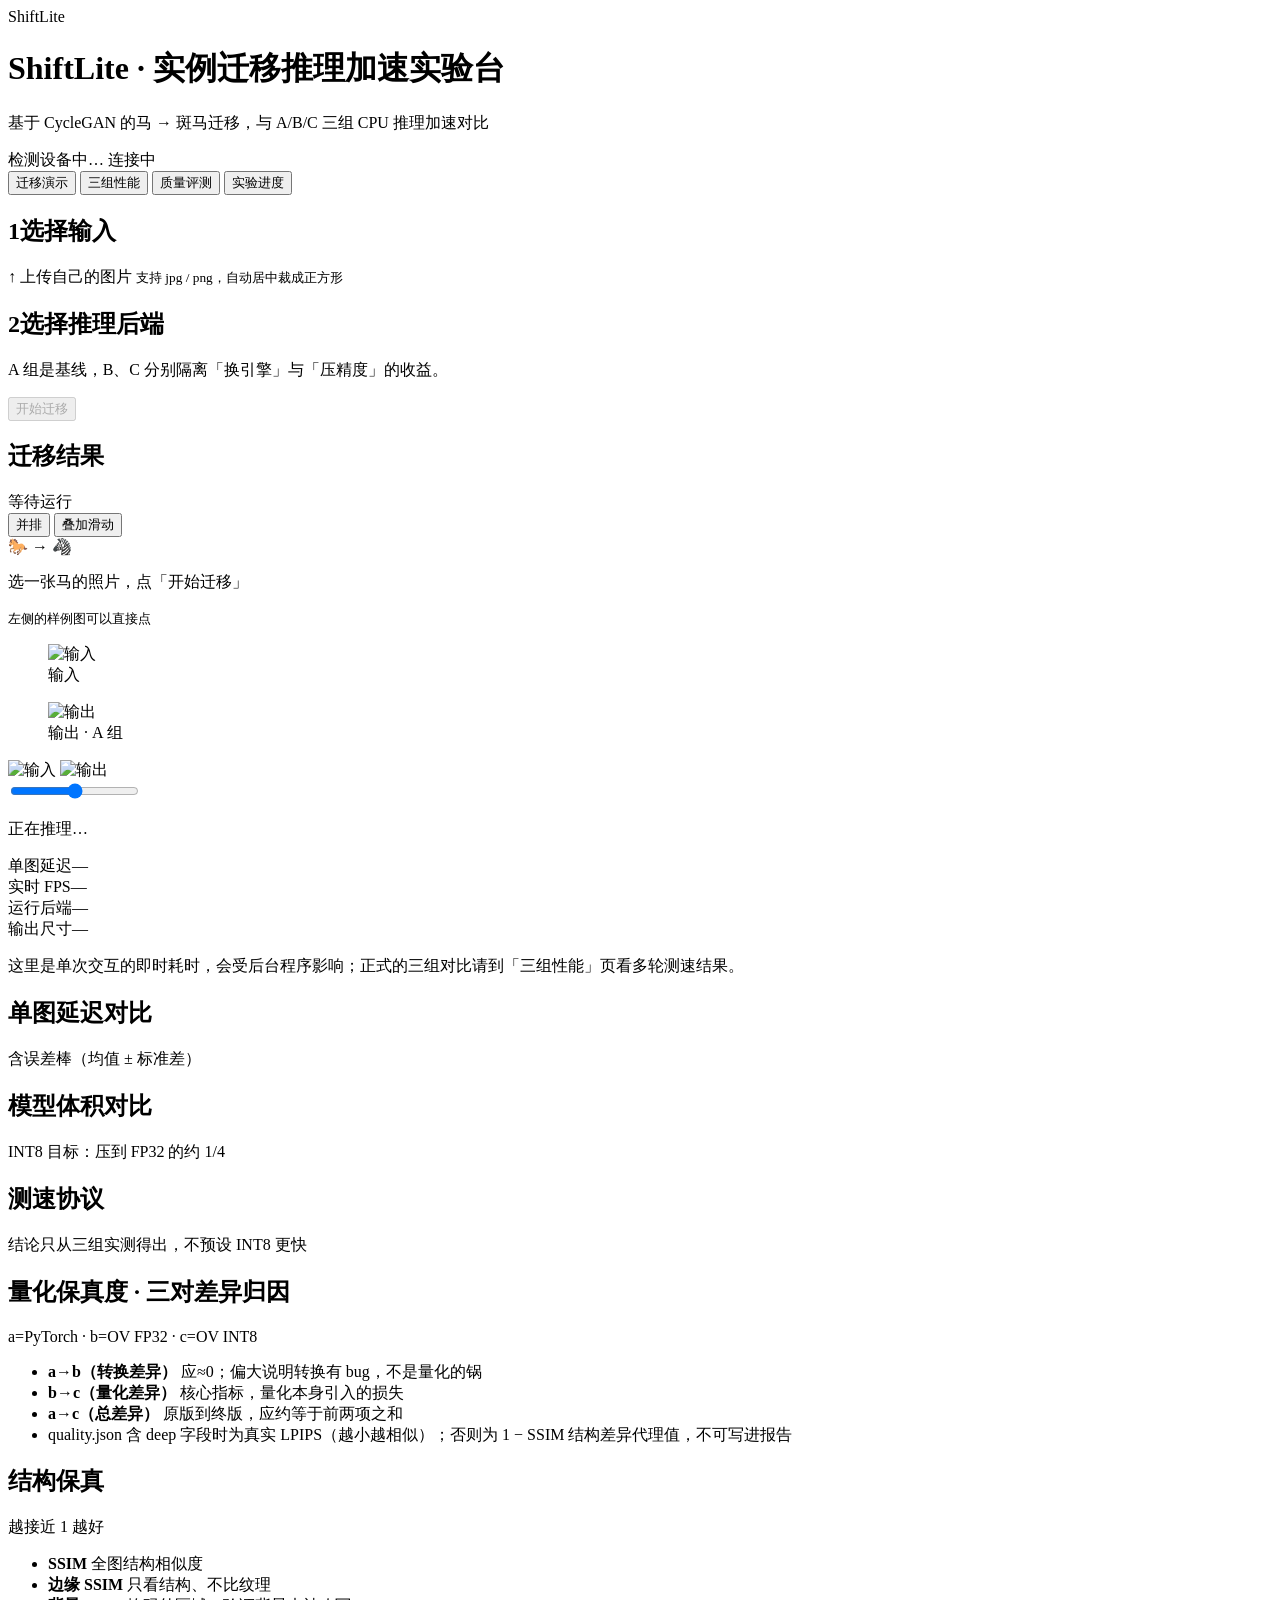
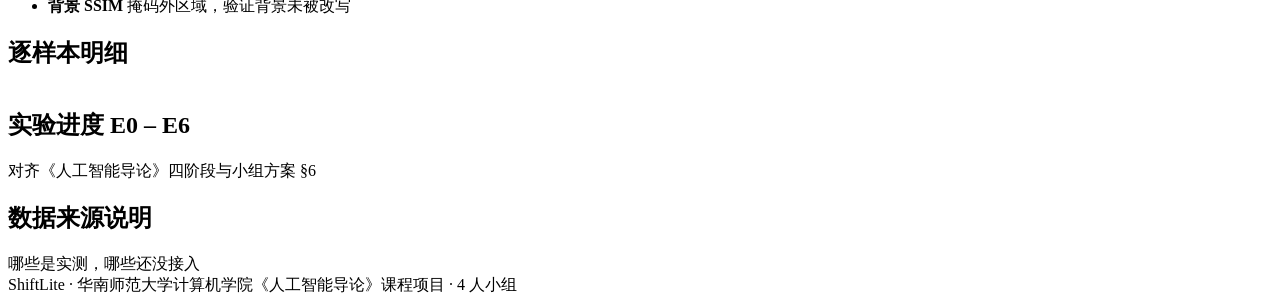
==== impl/web/index.html @ e6580334 "fix: 口径一致性收尾——前端诚实性面板与指标注释跟上 --deep 现状 - web/app.js：质量页按 metrics_source 分流——有 deep 时画真实 LPIPS 三对，   " ====
<!DOCTYPE html>
<html lang="zh-CN">
<head>
<meta charset="utf-8">
<meta name="viewport" content="width=device-width, initial-scale=1">
<title>ShiftLite · 实例迁移推理加速实验台</title>
<link rel="stylesheet" href="/web/style.css">
<link rel="icon" href="data:image/svg+xml,<svg xmlns='http://www.w3.org/2000/svg' viewBox='0 0 100 100'><text y='.9em' font-size='90'>🦓</text></svg>">
</head>
<body>

<header class="topbar">
  <div class="brand">
    <div class="logo">ShiftLite</div>
    <div class="brand-text">
      <h1>ShiftLite · 实例迁移推理加速实验台</h1>
      <p>基于 CycleGAN 的马 → 斑马迁移，与 A/B/C 三组 CPU 推理加速对比</p>
    </div>
  </div>
  <div class="env">
    <span class="chip" id="deviceChip">检测设备中…</span>
    <span class="chip status" id="statusChip"><i></i>连接中</span>
  </div>
</header>

<nav class="tabs" id="tabs">
  <button class="tab active" data-panel="demo">迁移演示</button>
  <button class="tab" data-panel="perf">三组性能</button>
  <button class="tab" data-panel="quality">质量评测</button>
  <button class="tab" data-panel="plan">实验进度</button>
</nav>

<main>

  <!-- ══════════ 迁移演示 ══════════ -->
  <section class="panel-page active" id="page-demo">
    <div class="demo-grid">

      <aside class="card controls">
        <div class="step">
          <h2><span class="num">1</span>选择输入</h2>
          <div class="samples" id="samples"></div>
          <label class="upload" id="uploadLabel">
            <input type="file" id="fileInput" accept="image/*" hidden>
            <span class="up-icon">↑</span>
            <span>上传自己的图片</span>
            <small>支持 jpg / png，自动居中裁成正方形</small>
          </label>
        </div>

        <div class="step">
          <h2><span class="num">2</span>选择推理后端</h2>
          <div class="segments" id="groupSegments"></div>
          <p class="hint" id="groupHint">A 组是基线，B、C 分别隔离「换引擎」与「压精度」的收益。</p>
        </div>

        <button class="primary" id="runBtn" disabled>开始迁移</button>
        <p class="foot-note" id="runNote"></p>
      </aside>

      <section class="card viewer">
        <div class="viewer-head">
          <div class="viewer-title">
            <h2>迁移结果</h2>
            <span class="badge" id="viewerBadge">等待运行</span>
          </div>
          <div class="viewer-tools">
            <button class="ghost active" data-mode="side">并排</button>
            <button class="ghost" data-mode="slide">叠加滑动</button>
          </div>
        </div>

        <div class="stage" id="stage">
          <div class="stage-empty" id="stageEmpty">
            <div class="empty-art">🐎 → 🦓</div>
            <p>选一张马的照片，点「开始迁移」</p>
            <small>左侧的样例图可以直接点</small>
          </div>

          <div class="compare side" id="compare">
            <figure class="pane">
              <img id="imgIn" alt="输入">
              <figcaption>输入</figcaption>
            </figure>
            <figure class="pane">
              <img id="imgOut" alt="输出">
              <figcaption id="capOut">输出 · A 组</figcaption>
            </figure>
          </div>

          <div class="slider-wrap" id="sliderWrap">
            <img id="slideIn" alt="输入">
            <img id="slideOut" alt="输出">
            <div class="slide-handle" id="slideHandle"></div>
            <input type="range" min="0" max="100" value="50" id="slideRange">
          </div>

          <div class="stage-loading" id="stageLoading">
            <div class="spinner"></div>
            <p>正在推理…</p>
          </div>
        </div>

        <div class="live-metrics" id="liveMetrics">
          <div class="lm"><span class="lm-k">单图延迟</span><span class="lm-v" id="lmLatency">—</span></div>
          <div class="lm"><span class="lm-k">实时 FPS</span><span class="lm-v" id="lmFps">—</span></div>
          <div class="lm"><span class="lm-k">运行后端</span><span class="lm-v" id="lmGroup">—</span></div>
          <div class="lm"><span class="lm-k">输出尺寸</span><span class="lm-v" id="lmSize">—</span></div>
        </div>
        <p class="live-note">这里是单次交互的即时耗时，会受后台程序影响；正式的三组对比请到「三组性能」页看多轮测速结果。</p>
      </section>
    </div>
  </section>

  <!-- ══════════ 三组性能 ══════════ -->
  <section class="panel-page" id="page-perf">
    <div class="kpi-row" id="kpiRow"></div>

    <div class="two-col">
      <section class="card chart-card">
        <div class="card-head">
          <h2>单图延迟对比</h2>
          <span class="sub" id="latencySub">含误差棒（均值 ± 标准差）</span>
        </div>
        <div class="chart" id="latencyChart"></div>
      </section>

      <section class="card chart-card">
        <div class="card-head">
          <h2>模型体积对比</h2>
          <span class="sub">INT8 目标：压到 FP32 的约 1/4</span>
        </div>
        <div class="chart" id="sizeChart"></div>
      </section>
    </div>

    <section class="card">
      <div class="card-head">
        <h2>测速协议</h2>
        <span class="sub">结论只从三组实测得出，不预设 INT8 更快</span>
      </div>
      <div class="protocol" id="protocolBox"></div>
    </section>
  </section>

  <!-- ══════════ 质量评测 ══════════ -->
  <section class="panel-page" id="page-quality">
    <div class="notice" id="qualityNotice"></div>

    <div class="two-col">
      <section class="card chart-card">
        <div class="card-head">
          <h2>量化保真度 · 三对差异归因</h2>
          <span class="sub">a=PyTorch · b=OV FP32 · c=OV INT8</span>
        </div>
        <div class="chart" id="lpipsChart"></div>
        <ul class="legend-note">
          <li><b>a→b（转换差异）</b> 应≈0；偏大说明转换有 bug，不是量化的锅</li>
          <li><b>b→c（量化差异）</b> 核心指标，量化本身引入的损失</li>
          <li><b>a→c（总差异）</b> 原版到终版，应约等于前两项之和</li>
          <li class="muted-note">quality.json 含 deep 字段时为真实 LPIPS（越小越相似）；否则为 1 − SSIM 结构差异代理值，不可写进报告</li>
        </ul>
      </section>

      <section class="card chart-card">
        <div class="card-head">
          <h2>结构保真</h2>
          <span class="sub">越接近 1 越好</span>
        </div>
        <div class="chart" id="structChart"></div>
        <ul class="legend-note">
          <li><b>SSIM</b> 全图结构相似度</li>
          <li><b>边缘 SSIM</b> 只看结构、不比纹理</li>
          <li><b>背景 SSIM</b> 掩码外区域，验证背景未被改写</li>
        </ul>
      </section>
    </div>

    <section class="card">
      <div class="card-head">
        <h2>逐样本明细</h2>
        <span class="sub" id="qualitySub"></span>
      </div>
      <div class="table-wrap"><table id="qualityTable"></table></div>
    </section>
  </section>

  <!-- ══════════ 实验进度 ══════════ -->
  <section class="panel-page" id="page-plan">
    <section class="card">
      <div class="card-head">
        <h2>实验进度 E0 – E6</h2>
        <span class="sub">对齐《人工智能导论》四阶段与小组方案 §6</span>
      </div>
      <div class="exp-grid" id="expGrid"></div>
    </section>

    <section class="card">
      <div class="card-head">
        <h2>数据来源说明</h2>
        <span class="sub">哪些是实测，哪些还没接入</span>
      </div>
      <div class="honesty" id="honestyBox"></div>
    </section>
  </section>

</main>

<footer class="foot">
  <span>ShiftLite · 华南师范大学计算机学院《人工智能导论》课程项目 · 4 人小组</span>
  <span id="footTime"></span>
</footer>

<script src="/web/app.js"></script>
</body>
</html>
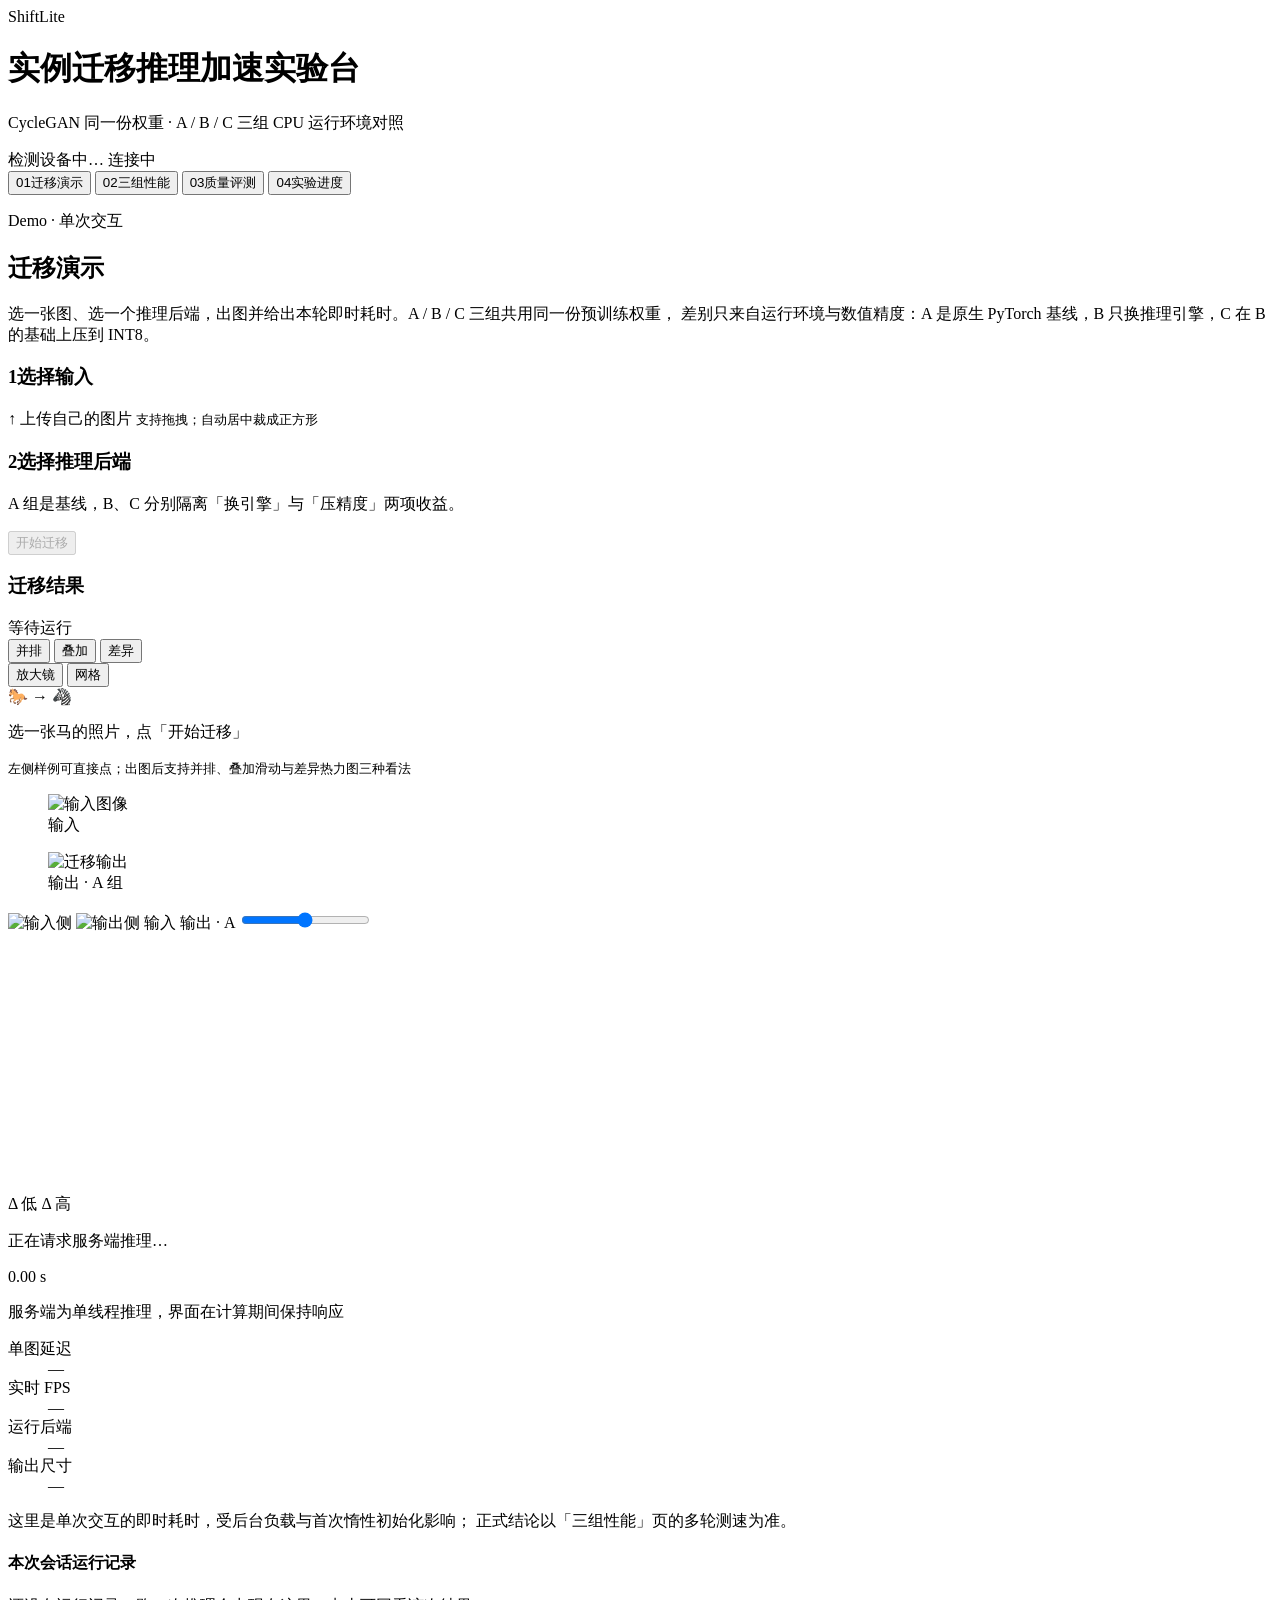
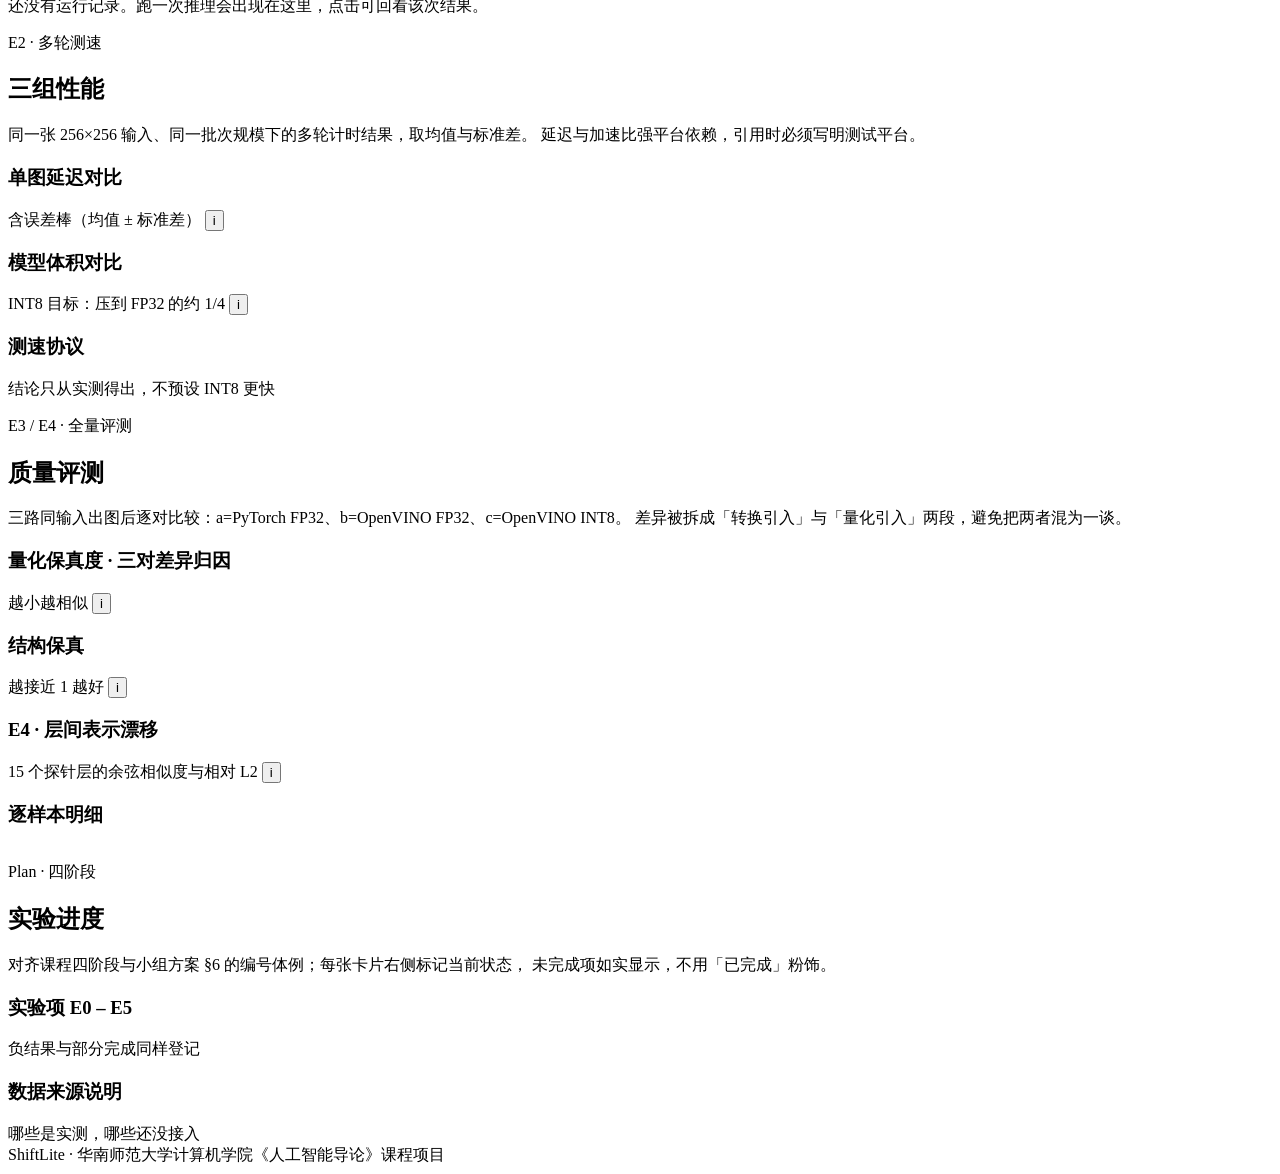
==== commit 37aba22d: "style(web): 前端改版——浅色学术科研设计系统 + 三项交互升级 界面 - 建立设计 token：暖调纸白底 + 发丝边框 + 深靛蓝强调色，衬线字标与等宽数值形成学术排版的层次 - 四页统" ====
--- a/impl/web/index.html
+++ b/impl/web/index.html
@@ -4,200 +4,302 @@
 <meta charset="utf-8">
 <meta name="viewport" content="width=device-width, initial-scale=1">
 <title>ShiftLite · 实例迁移推理加速实验台</title>
+<meta name="description" content="基于 CycleGAN 的实例对象图像迁移：同一份权重在 PyTorch / OpenVINO FP32 / OpenVINO INT8 三组 CPU 环境下的推理对照实验台。">
 <link rel="stylesheet" href="/web/style.css">
-<link rel="icon" href="data:image/svg+xml,<svg xmlns='http://www.w3.org/2000/svg' viewBox='0 0 100 100'><text y='.9em' font-size='90'>🦓</text></svg>">
+<link rel="icon" href="data:image/svg+xml,<svg xmlns='http://www.w3.org/2000/svg' viewBox='0 0 100 100'><text y='.9em' font-size='86'>🦓</text></svg>">
 </head>
 <body>
 
-<header class="topbar">
-  <div class="brand">
-    <div class="logo">ShiftLite</div>
-    <div class="brand-text">
-      <h1>ShiftLite · 实例迁移推理加速实验台</h1>
-      <p>基于 CycleGAN 的马 → 斑马迁移，与 A/B/C 三组 CPU 推理加速对比</p>
+<header class="masthead">
+  <div class="masthead__bar">
+    <div class="brand">
+      <span class="brand__mark">ShiftLite</span>
+      <span class="brand__rule" aria-hidden="true"></span>
+      <div class="brand__meta">
+        <h1>实例迁移推理加速实验台</h1>
+        <p>CycleGAN 同一份权重 · A / B / C 三组 CPU 运行环境对照</p>
+      </div>
+    </div>
+    <div class="masthead__meta">
+      <span class="chip" id="deviceChip">检测设备中…</span>
+      <span class="chip is-bad" id="statusChip"><i></i>连接中</span>
     </div>
   </div>
-  <div class="env">
-    <span class="chip" id="deviceChip">检测设备中…</span>
-    <span class="chip status" id="statusChip"><i></i>连接中</span>
-  </div>
+
+  <nav class="tabbar" role="tablist" aria-label="实验模块导航">
+    <button class="tab" role="tab" id="tab-demo" aria-controls="page-demo" aria-selected="true"
+            data-panel="demo" tabindex="0">
+      <span class="tab__idx">01</span><span class="tab__label">迁移演示</span>
+    </button>
+    <button class="tab" role="tab" id="tab-perf" aria-controls="page-perf" aria-selected="false"
+            data-panel="perf" tabindex="-1">
+      <span class="tab__idx">02</span><span class="tab__label">三组性能</span>
+    </button>
+    <button class="tab" role="tab" id="tab-quality" aria-controls="page-quality" aria-selected="false"
+            data-panel="quality" tabindex="-1">
+      <span class="tab__idx">03</span><span class="tab__label">质量评测</span>
+    </button>
+    <button class="tab" role="tab" id="tab-plan" aria-controls="page-plan" aria-selected="false"
+            data-panel="plan" tabindex="-1">
+      <span class="tab__idx">04</span><span class="tab__label">实验进度</span>
+    </button>
+    <span class="tabbar__indicator" id="tabIndicator" aria-hidden="true"></span>
+  </nav>
 </header>
 
-<nav class="tabs" id="tabs">
-  <button class="tab active" data-panel="demo">迁移演示</button>
-  <button class="tab" data-panel="perf">三组性能</button>
-  <button class="tab" data-panel="quality">质量评测</button>
-  <button class="tab" data-panel="plan">实验进度</button>
-</nav>
-
-<main>
-
-  <!-- ══════════ 迁移演示 ══════════ -->
-  <section class="panel-page active" id="page-demo">
-    <div class="demo-grid">
-
-      <aside class="card controls">
-        <div class="step">
-          <h2><span class="num">1</span>选择输入</h2>
-          <div class="samples" id="samples"></div>
-          <label class="upload" id="uploadLabel">
+<main class="shell">
+
+  <!-- ══════════ 01 迁移演示 ══════════ -->
+  <section class="page is-active" id="page-demo" role="tabpanel" aria-labelledby="tab-demo" tabindex="0">
+    <header class="page__head">
+      <p class="eyebrow">Demo · 单次交互</p>
+      <h2 class="page__title">迁移演示</h2>
+      <p class="page__lede">选一张图、选一个推理后端，出图并给出本轮即时耗时。A / B / C 三组共用同一份预训练权重，
+        差别只来自运行环境与数值精度：A 是原生 PyTorch 基线，B 只换推理引擎，C 在 B 的基础上压到 INT8。</p>
+    </header>
+
+    <div class="layout-demo">
+      <aside class="rail">
+        <section class="step">
+          <h3 class="step__title"><span class="step__num" aria-hidden="true">1</span>选择输入</h3>
+          <div class="samples" id="samples" role="radiogroup" aria-label="内置样例"></div>
+          <label class="dropzone" id="uploadLabel">
             <input type="file" id="fileInput" accept="image/*" hidden>
-            <span class="up-icon">↑</span>
+            <span class="up-icon" aria-hidden="true">↑</span>
             <span>上传自己的图片</span>
-            <small>支持 jpg / png，自动居中裁成正方形</small>
+            <small>支持拖拽；自动居中裁成正方形</small>
           </label>
-        </div>
-
-        <div class="step">
-          <h2><span class="num">2</span>选择推理后端</h2>
-          <div class="segments" id="groupSegments"></div>
-          <p class="hint" id="groupHint">A 组是基线，B、C 分别隔离「换引擎」与「压精度」的收益。</p>
-        </div>
-
-        <button class="primary" id="runBtn" disabled>开始迁移</button>
-        <p class="foot-note" id="runNote"></p>
+        </section>
+
+        <section class="step">
+          <h3 class="step__title"><span class="step__num" aria-hidden="true">2</span>选择推理后端</h3>
+          <div class="segments" id="groupSegments" role="radiogroup" aria-label="推理后端"></div>
+          <p class="hint" id="groupHint">A 组是基线，B、C 分别隔离「换引擎」与「压精度」两项收益。</p>
+        </section>
+
+        <button class="btn btn--primary" id="runBtn" disabled>开始迁移</button>
+        <p class="note" id="runNote" role="status" aria-live="polite"></p>
       </aside>
 
-      <section class="card viewer">
-        <div class="viewer-head">
-          <div class="viewer-title">
-            <h2>迁移结果</h2>
+      <section class="viewer" aria-label="迁移结果查看器">
+        <div class="viewer__head">
+          <div class="viewer__title">
+            <h3>迁移结果</h3>
             <span class="badge" id="viewerBadge">等待运行</span>
           </div>
-          <div class="viewer-tools">
-            <button class="ghost active" data-mode="side">并排</button>
-            <button class="ghost" data-mode="slide">叠加滑动</button>
-          </div>
-        </div>
-
-        <div class="stage" id="stage">
-          <div class="stage-empty" id="stageEmpty">
-            <div class="empty-art">🐎 → 🦓</div>
+          <div class="segtool" role="group" aria-label="查看模式">
+            <button class="chip-btn is-active" data-mode="side" aria-pressed="true">并排</button>
+            <button class="chip-btn" data-mode="slide" aria-pressed="false">叠加</button>
+            <button class="chip-btn" data-mode="diff" aria-pressed="false">差异</button>
+          </div>
+          <div class="segtool" role="group" aria-label="辅助工具">
+            <button class="chip-btn" data-tool="loupe" aria-pressed="false">放大镜</button>
+            <button class="chip-btn" data-tool="grid" aria-pressed="false">网格</button>
+          </div>
+        </div>
+
+        <div class="stage" id="stage" data-mode="side" data-has="0">
+          <div class="stage__empty" id="stageEmpty">
+            <div class="art" aria-hidden="true">🐎 → 🦓</div>
             <p>选一张马的照片，点「开始迁移」</p>
-            <small>左侧的样例图可以直接点</small>
-          </div>
-
-          <div class="compare side" id="compare">
+            <small>左侧样例可直接点；出图后支持并排、叠加滑动与差异热力图三种看法</small>
+          </div>
+
+          <div class="compare" id="compare">
             <figure class="pane">
-              <img id="imgIn" alt="输入">
+              <img id="imgIn" alt="输入图像">
               <figcaption>输入</figcaption>
             </figure>
             <figure class="pane">
-              <img id="imgOut" alt="输出">
+              <img id="imgOut" alt="迁移输出">
               <figcaption id="capOut">输出 · A 组</figcaption>
             </figure>
           </div>
 
-          <div class="slider-wrap" id="sliderWrap">
-            <img id="slideIn" alt="输入">
-            <img id="slideOut" alt="输出">
-            <div class="slide-handle" id="slideHandle"></div>
-            <input type="range" min="0" max="100" value="50" id="slideRange">
-          </div>
-
-          <div class="stage-loading" id="stageLoading">
-            <div class="spinner"></div>
-            <p>正在推理…</p>
-          </div>
-        </div>
-
-        <div class="live-metrics" id="liveMetrics">
-          <div class="lm"><span class="lm-k">单图延迟</span><span class="lm-v" id="lmLatency">—</span></div>
-          <div class="lm"><span class="lm-k">实时 FPS</span><span class="lm-v" id="lmFps">—</span></div>
-          <div class="lm"><span class="lm-k">运行后端</span><span class="lm-v" id="lmGroup">—</span></div>
-          <div class="lm"><span class="lm-k">输出尺寸</span><span class="lm-v" id="lmSize">—</span></div>
-        </div>
-        <p class="live-note">这里是单次交互的即时耗时，会受后台程序影响；正式的三组对比请到「三组性能」页看多轮测速结果。</p>
+          <div class="wipe" id="wipe">
+            <img id="slideIn" alt="输入侧">
+            <img id="slideOut" alt="输出侧">
+            <span class="wipe__label wipe__label--in">输入</span>
+            <span class="wipe__label wipe__label--out" id="wipeOutLabel">输出 · A</span>
+            <span class="wipe__handle" id="slideHandle" aria-hidden="true"></span>
+            <input type="range" min="0" max="100" value="50" id="slideRange" aria-label="叠加分界线位置">
+          </div>
+
+          <div class="diffmap" id="diffMap">
+            <canvas id="diffCanvas" width="256" height="256"
+                    aria-label="输入与输出的逐像素差值热力图"></canvas>
+            <div class="diffmap__legend">
+              <span>Δ 低</span>
+              <span class="diffmap__bar" aria-hidden="true"></span>
+              <span>Δ 高</span>
+              <span id="diffStat" class="mono"></span>
+            </div>
+          </div>
+
+          <div class="gridlines" id="gridlines" aria-hidden="true"></div>
+          <div class="loupe" id="loupeIn" aria-hidden="true" data-label="输入 2.6×"></div>
+          <div class="loupe" id="loupeOut" aria-hidden="true" data-label="输出 2.6×"></div>
+
+          <div class="stage__loading" id="stageLoading" role="status" aria-live="polite">
+            <div class="progress" aria-hidden="true"></div>
+            <p class="phase" id="phaseText">正在请求服务端推理…</p>
+            <span class="elapsed" id="elapsed">0.00 s</span>
+            <p class="fine">服务端为单线程推理，界面在计算期间保持响应</p>
+          </div>
+        </div>
+
+        <dl class="metrics" id="liveMetrics">
+          <div><dt>单图延迟</dt><dd id="lmLatency">—</dd></div>
+          <div><dt>实时 FPS</dt><dd id="lmFps">—</dd></div>
+          <div><dt>运行后端</dt><dd id="lmGroup">—</dd></div>
+          <div><dt>输出尺寸</dt><dd id="lmSize">—</dd></div>
+        </dl>
+        <p class="fineprint">这里是单次交互的即时耗时，受后台负载与首次惰性初始化影响；
+          正式结论以「三组性能」页的多轮测速为准。</p>
+
+        <section class="runs">
+          <h4 class="runs__title">本次会话运行记录</h4>
+          <ol class="runs__list" id="runHistory"></ol>
+          <p class="runs__empty" id="runsEmpty">还没有运行记录。跑一次推理会出现在这里，点击可回看该次结果。</p>
+        </section>
       </section>
     </div>
   </section>
 
-  <!-- ══════════ 三组性能 ══════════ -->
-  <section class="panel-page" id="page-perf">
-    <div class="kpi-row" id="kpiRow"></div>
-
-    <div class="two-col">
-      <section class="card chart-card">
-        <div class="card-head">
-          <h2>单图延迟对比</h2>
-          <span class="sub" id="latencySub">含误差棒（均值 ± 标准差）</span>
+  <!-- ══════════ 02 三组性能 ══════════ -->
+  <section class="page" id="page-perf" role="tabpanel" aria-labelledby="tab-perf" tabindex="0">
+    <header class="page__head">
+      <p class="eyebrow">E2 · 多轮测速</p>
+      <h2 class="page__title">三组性能</h2>
+      <p class="page__lede">同一张 256×256 输入、同一批次规模下的多轮计时结果，取均值与标准差。
+        延迟与加速比强平台依赖，引用时必须写明测试平台。</p>
+    </header>
+
+    <ul class="tiles" id="kpiRow"></ul>
+
+    <div class="grid grid--2">
+      <section class="panel">
+        <div class="panel__head">
+          <h3>单图延迟对比</h3>
+          <span class="sub">含误差棒（均值 ± 标准差）</span>
+          <button class="info-btn" data-note="note-latency" aria-expanded="false" aria-label="延迟口径说明">i</button>
         </div>
         <div class="chart" id="latencyChart"></div>
-      </section>
-
-      <section class="card chart-card">
-        <div class="card-head">
-          <h2>模型体积对比</h2>
+        <p class="panel__note" id="note-latency" hidden>
+          <b>口径</b>：柱高为多轮推理延迟的均值，误差棒为 ±1 标准差；不计入模型加载与首次惰性初始化
+          （预热 3 轮后才开始计时）。<b>注意</b>：实测显示该组数字强平台依赖——同一模型在 AMD 与 Intel 平台上的
+          相对次序不一致，引用任何加速比都要带平台标注。
+        </p>
+      </section>
+
+      <section class="panel">
+        <div class="panel__head">
+          <h3>模型体积对比</h3>
           <span class="sub">INT8 目标：压到 FP32 的约 1/4</span>
+          <button class="info-btn" data-note="note-size" aria-expanded="false" aria-label="体积口径说明">i</button>
         </div>
         <div class="chart" id="sizeChart"></div>
-      </section>
-    </div>
-
-    <section class="card">
-      <div class="card-head">
-        <h2>测速协议</h2>
-        <span class="sub">结论只从三组实测得出，不预设 INT8 更快</span>
-      </div>
-      <div class="protocol" id="protocolBox"></div>
+        <p class="panel__note" id="note-size" hidden>
+          <b>口径</b>：体积为磁盘上的模型文件大小（.pth 与 OpenVINO IR 的 .xml + .bin）。
+          INT8 仅在权重上压到 1/4，未量化的算子仍保持 f32 形态，因此实际体积降幅不等于 1/4。
+        </p>
+      </section>
+    </div>
+
+    <section class="panel" style="margin-top:var(--s4)">
+      <div class="panel__head">
+        <h3>测速协议</h3>
+        <span class="sub">结论只从实测得出，不预设 INT8 更快</span>
+      </div>
+      <dl class="tiles" id="protocolBox"></dl>
     </section>
   </section>
 
-  <!-- ══════════ 质量评测 ══════════ -->
-  <section class="panel-page" id="page-quality">
-    <div class="notice" id="qualityNotice"></div>
-
-    <div class="two-col">
-      <section class="card chart-card">
-        <div class="card-head">
-          <h2>量化保真度 · 三对差异归因</h2>
-          <span class="sub">a=PyTorch · b=OV FP32 · c=OV INT8</span>
+  <!-- ══════════ 03 质量评测 ══════════ -->
+  <section class="page" id="page-quality" role="tabpanel" aria-labelledby="tab-quality" tabindex="0">
+    <header class="page__head">
+      <p class="eyebrow">E3 / E4 · 全量评测</p>
+      <h2 class="page__title">质量评测</h2>
+      <p class="page__lede">三路同输入出图后逐对比较：a=PyTorch FP32、b=OpenVINO FP32、c=OpenVINO INT8。
+        差异被拆成「转换引入」与「量化引入」两段，避免把两者混为一谈。</p>
+    </header>
+
+    <div class="notice" id="qualityNotice" role="status"></div>
+    <ul class="tiles" id="deepTiles"></ul>
+
+    <div class="grid grid--2">
+      <section class="panel">
+        <div class="panel__head">
+          <h3>量化保真度 · 三对差异归因</h3>
+          <span class="sub">越小越相似</span>
+          <button class="info-btn" data-note="note-lpips" aria-expanded="false" aria-label="LPIPS 口径说明">i</button>
         </div>
         <div class="chart" id="lpipsChart"></div>
-        <ul class="legend-note">
-          <li><b>a→b（转换差异）</b> 应≈0；偏大说明转换有 bug，不是量化的锅</li>
-          <li><b>b→c（量化差异）</b> 核心指标，量化本身引入的损失</li>
-          <li><b>a→c（总差异）</b> 原版到终版，应约等于前两项之和</li>
-          <li class="muted-note">quality.json 含 deep 字段时为真实 LPIPS（越小越相似）；否则为 1 − SSIM 结构差异代理值，不可写进报告</li>
-        </ul>
-      </section>
-
-      <section class="card chart-card">
-        <div class="card-head">
-          <h2>结构保真</h2>
+        <p class="panel__note" id="note-lpips" hidden>
+          <b>归因逻辑</b>：a→b 是格式转换带来的差异，理应接近 0；b→c 是量化本身的代价；a→c 是总差异。
+          有了这三对，就能把「转换写崩」和「量化有损」分开归因。<b>数值</b>：deep 字段存在时为真实 LPIPS
+          （AlexNet 特征距离，越小越相似）；否则是 1 − SSIM 的结构代理值，仅供界面联调，不可写进报告。
+        </p>
+      </section>
+
+      <section class="panel">
+        <div class="panel__head">
+          <h3>结构保真</h3>
           <span class="sub">越接近 1 越好</span>
+          <button class="info-btn" data-note="note-struct" aria-expanded="false" aria-label="结构指标口径说明">i</button>
         </div>
         <div class="chart" id="structChart"></div>
-        <ul class="legend-note">
-          <li><b>SSIM</b> 全图结构相似度</li>
-          <li><b>边缘 SSIM</b> 只看结构、不比纹理</li>
-          <li><b>背景 SSIM</b> 掩码外区域，验证背景未被改写</li>
-        </ul>
-      </section>
-    </div>
-
-    <section class="card">
-      <div class="card-head">
-        <h2>逐样本明细</h2>
+        <p class="panel__note" id="note-struct" hidden>
+          <b>SSIM</b>：全图结构相似度。<b>边缘 SSIM</b>：只在 Canny 边缘图上比较，过滤纹理只比轮廓，
+          用来判断主体轮廓是否被改写。两者背离说明变化集中在纹理而非结构。
+        </p>
+      </section>
+    </div>
+
+    <section class="panel" style="margin-top:var(--s4)">
+      <div class="panel__head">
+        <h3>E4 · 层间表示漂移</h3>
+        <span class="sub" id="layerSub">15 个探针层的余弦相似度与相对 L2</span>
+        <button class="info-btn" data-note="note-layer" aria-expanded="false" aria-label="层间漂移口径说明">i</button>
+      </div>
+      <div class="chart" id="layerChart"></div>
+      <p class="panel__note" id="note-layer" hidden>
+        <b>做法</b>：同一批图分别过 FP32 与「插入伪量化节点」的 INT8 模拟图，在 15 个探针层取特征张量，
+        逐层算余弦相似度与相对 L2 范数。<b>读法</b>：余弦随深度单调下降、相对误差单调上升，说明量化误差在残差块里逐级累积，
+        而不是集中在某一层。探针层取自 ResNet 生成器的下采样段、9 个残差块与上采样段，
+        尾部解码层负责把层内漂移「翻译」成肉眼可见的纹理差别。
+      </p>
+    </section>
+
+    <section class="panel" style="margin-top:var(--s4)">
+      <div class="panel__head">
+        <h3>逐样本明细</h3>
         <span class="sub" id="qualitySub"></span>
       </div>
       <div class="table-wrap"><table id="qualityTable"></table></div>
     </section>
   </section>
 
-  <!-- ══════════ 实验进度 ══════════ -->
-  <section class="panel-page" id="page-plan">
-    <section class="card">
-      <div class="card-head">
-        <h2>实验进度 E0 – E6</h2>
-        <span class="sub">对齐《人工智能导论》四阶段与小组方案 §6</span>
-      </div>
-      <div class="exp-grid" id="expGrid"></div>
-    </section>
-
-    <section class="card">
-      <div class="card-head">
-        <h2>数据来源说明</h2>
+  <!-- ══════════ 04 实验进度 ══════════ -->
+  <section class="page" id="page-plan" role="tabpanel" aria-labelledby="tab-plan" tabindex="0">
+    <header class="page__head">
+      <p class="eyebrow">Plan · 四阶段</p>
+      <h2 class="page__title">实验进度</h2>
+      <p class="page__lede">对齐课程四阶段与小组方案 §6 的编号体例；每张卡片右侧标记当前状态，
+        未完成项如实显示，不用「已完成」粉饰。</p>
+    </header>
+
+    <section class="panel">
+      <div class="panel__head">
+        <h3>实验项 E0 – E5</h3>
+        <span class="sub">负结果与部分完成同样登记</span>
+      </div>
+      <div class="exps" id="expGrid"></div>
+    </section>
+
+    <section class="panel" style="margin-top:var(--s4)">
+      <div class="panel__head">
+        <h3>数据来源说明</h3>
         <span class="sub">哪些是实测，哪些还没接入</span>
       </div>
       <div class="honesty" id="honestyBox"></div>
@@ -206,10 +308,12 @@
 
 </main>
 
-<footer class="foot">
-  <span>ShiftLite · 华南师范大学计算机学院《人工智能导论》课程项目 · 4 人小组</span>
+<footer class="footer">
+  <span>ShiftLite · 华南师范大学计算机学院《人工智能导论》课程项目</span>
   <span id="footTime"></span>
 </footer>
+
+<div class="tip" id="tip" role="tooltip" hidden></div>
 
 <script src="/web/app.js"></script>
 </body>
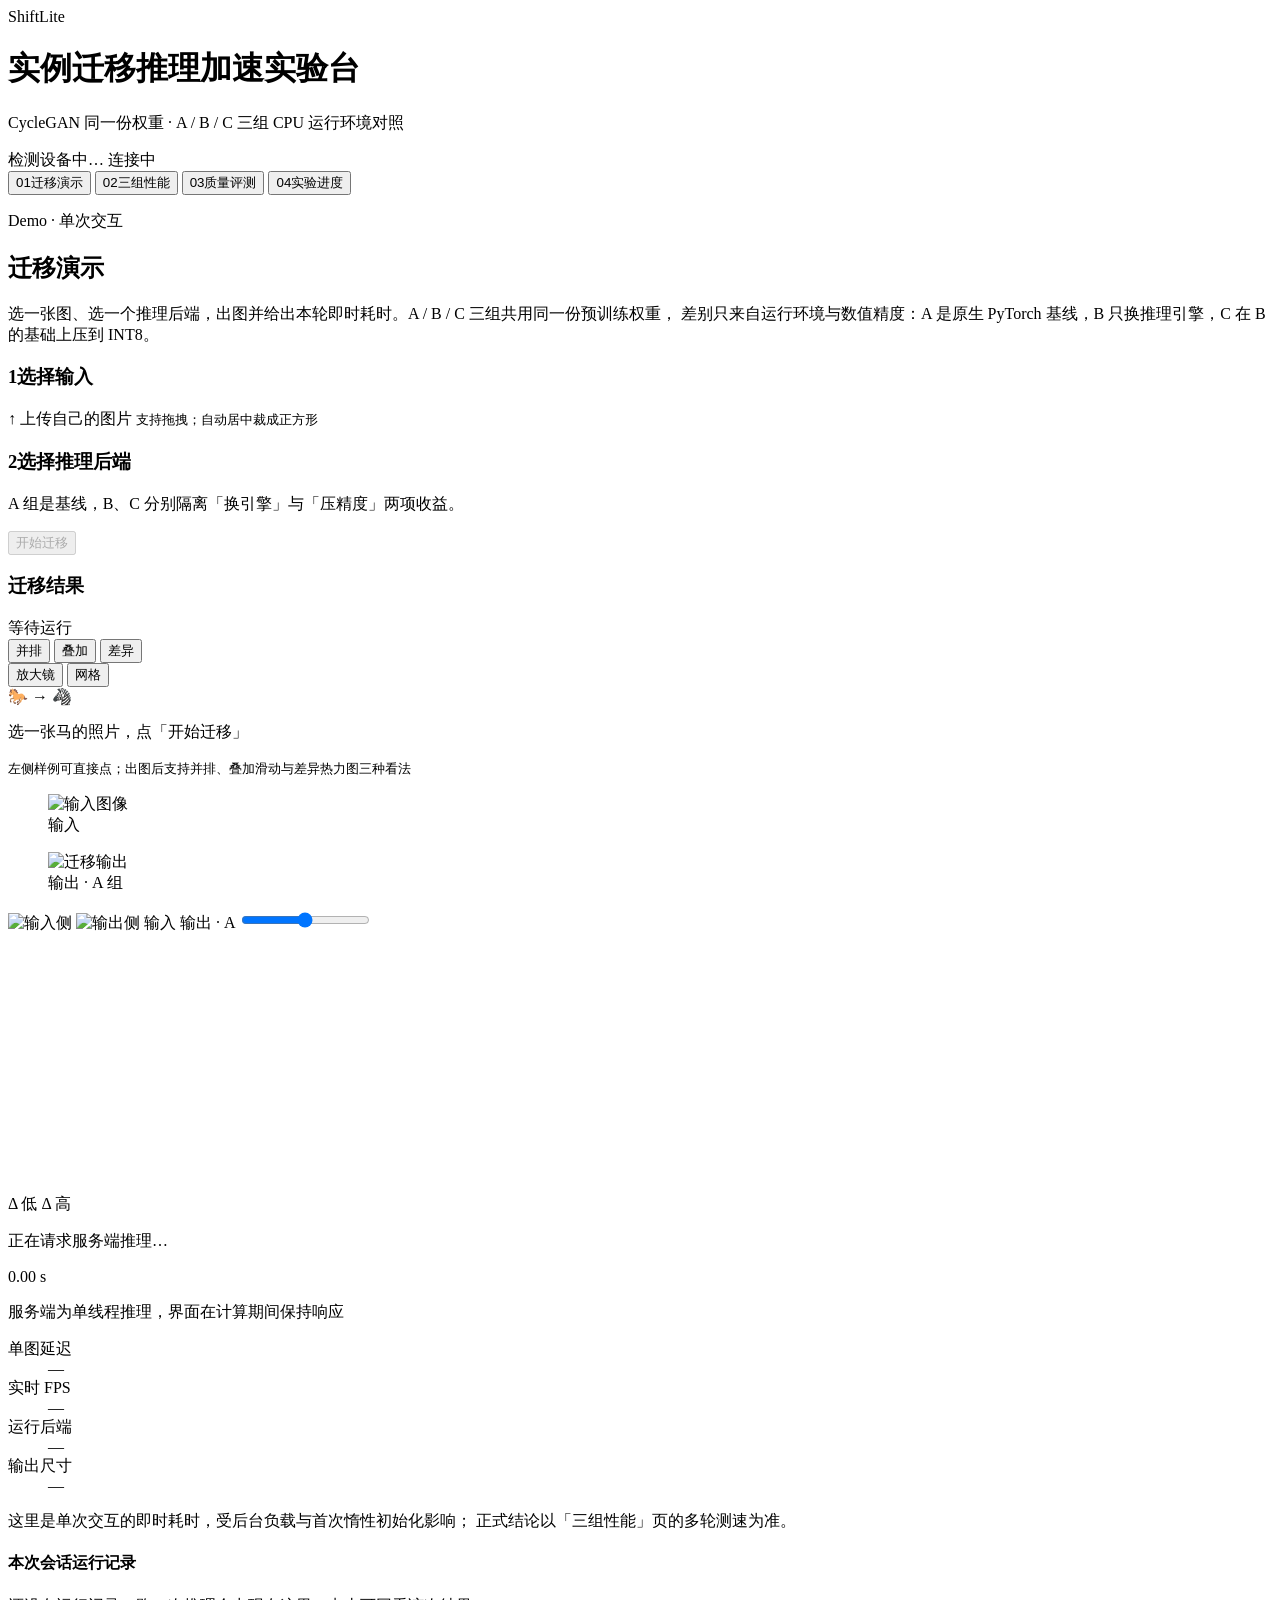
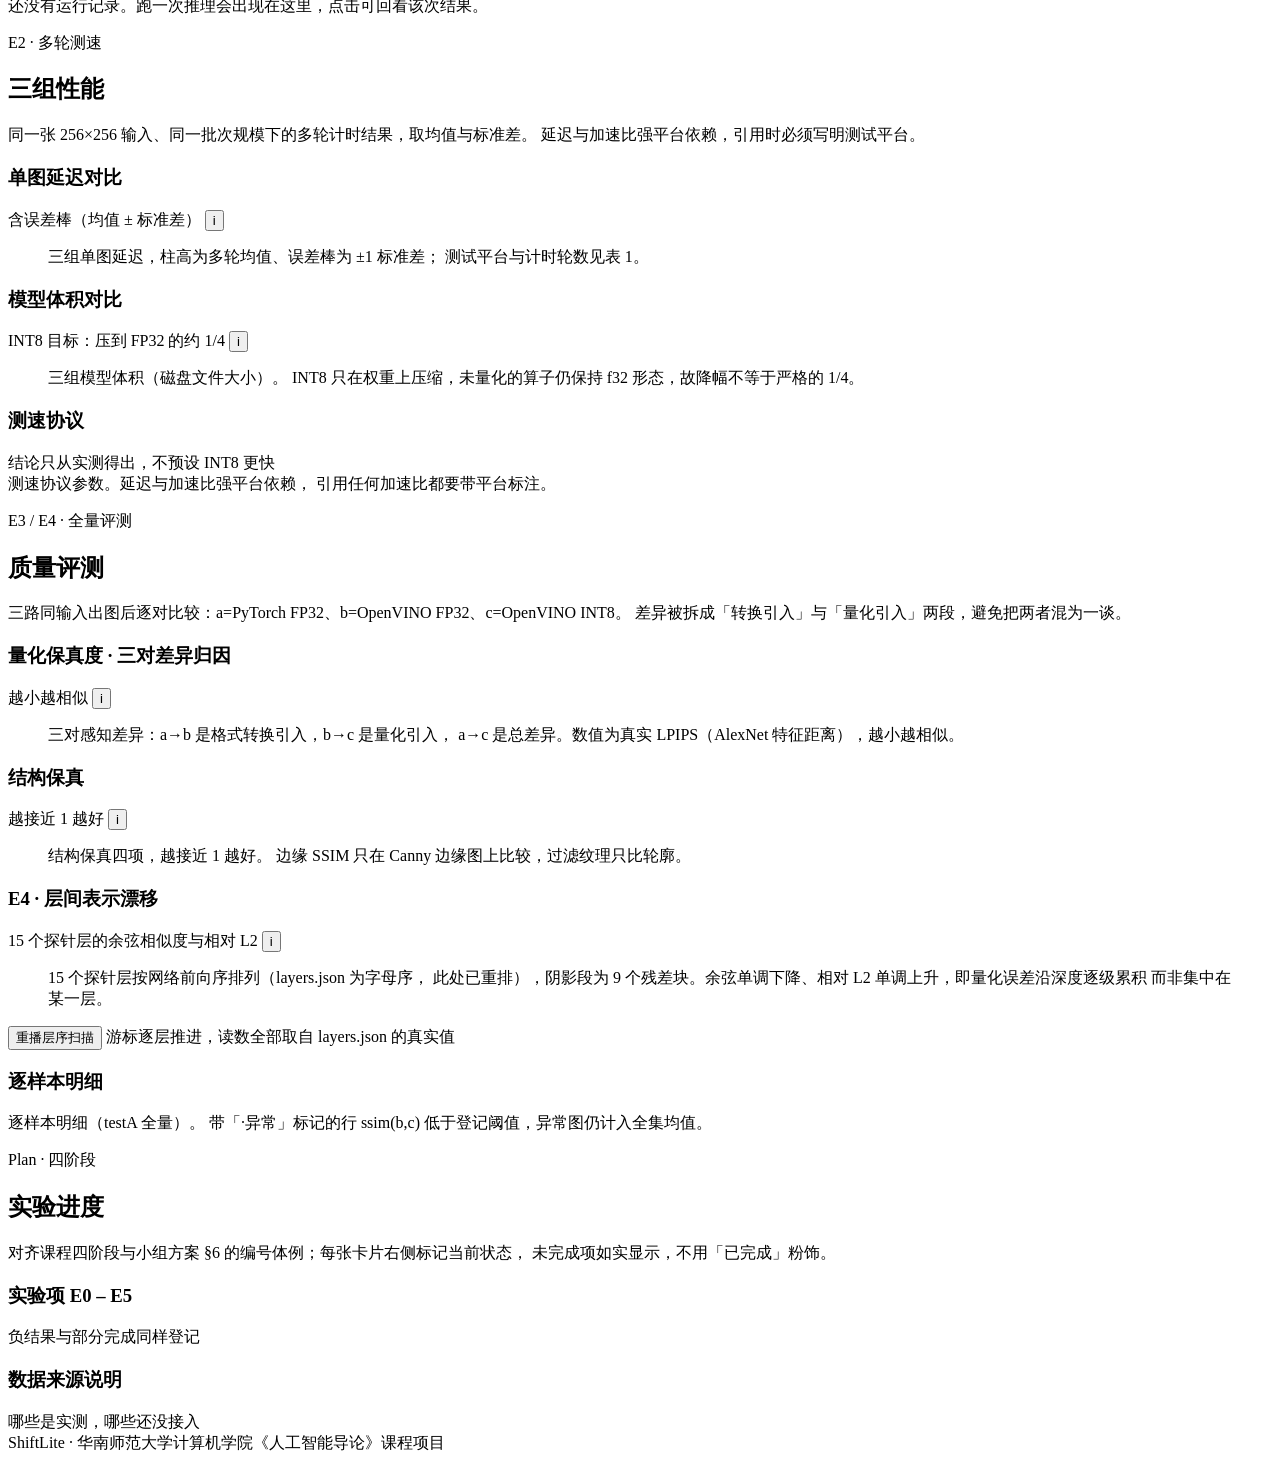
==== commit e35dd12c: "style(web): 排印式改版——去卡片化 + 图题编号 + 三项克制动效 去卡片 - panel 取消白底/边框/阴影/圆角，分组改用顶部发丝线；标题下加细线承担层级 - 指标瓦片网格改为行内读" ====
--- a/impl/web/index.html
+++ b/impl/web/index.html
@@ -184,7 +184,11 @@
           <span class="sub">含误差棒（均值 ± 标准差）</span>
           <button class="info-btn" data-note="note-latency" aria-expanded="false" aria-label="延迟口径说明">i</button>
         </div>
-        <div class="chart" id="latencyChart"></div>
+        <figure class="fig">
+          <div class="chart" id="latencyChart"></div>
+          <figcaption class="fig__cap"><span class="fig__no"></span>三组单图延迟，柱高为多轮均值、误差棒为 ±1 标准差；
+            测试平台与计时轮数见表 1。</figcaption>
+        </figure>
         <p class="panel__note" id="note-latency" hidden>
           <b>口径</b>：柱高为多轮推理延迟的均值，误差棒为 ±1 标准差；不计入模型加载与首次惰性初始化
           （预热 3 轮后才开始计时）。<b>注意</b>：实测显示该组数字强平台依赖——同一模型在 AMD 与 Intel 平台上的
@@ -198,7 +202,11 @@
           <span class="sub">INT8 目标：压到 FP32 的约 1/4</span>
           <button class="info-btn" data-note="note-size" aria-expanded="false" aria-label="体积口径说明">i</button>
         </div>
-        <div class="chart" id="sizeChart"></div>
+        <figure class="fig">
+          <div class="chart" id="sizeChart"></div>
+          <figcaption class="fig__cap"><span class="fig__no"></span>三组模型体积（磁盘文件大小）。
+            INT8 只在权重上压缩，未量化的算子仍保持 f32 形态，故降幅不等于严格的 1/4。</figcaption>
+        </figure>
         <p class="panel__note" id="note-size" hidden>
           <b>口径</b>：体积为磁盘上的模型文件大小（.pth 与 OpenVINO IR 的 .xml + .bin）。
           INT8 仅在权重上压到 1/4，未量化的算子仍保持 f32 形态，因此实际体积降幅不等于 1/4。
@@ -211,6 +219,8 @@
         <h3>测速协议</h3>
         <span class="sub">结论只从实测得出，不预设 INT8 更快</span>
       </div>
+      <div class="tbl__cap"><span class="fig__no"></span>测速协议参数。延迟与加速比强平台依赖，
+        引用任何加速比都要带平台标注。</div>
       <dl class="tiles" id="protocolBox"></dl>
     </section>
   </section>
@@ -234,7 +244,11 @@
           <span class="sub">越小越相似</span>
           <button class="info-btn" data-note="note-lpips" aria-expanded="false" aria-label="LPIPS 口径说明">i</button>
         </div>
-        <div class="chart" id="lpipsChart"></div>
+        <figure class="fig">
+          <div class="chart" id="lpipsChart"></div>
+          <figcaption class="fig__cap"><span class="fig__no"></span>三对感知差异：a→b 是格式转换引入，b→c 是量化引入，
+            a→c 是总差异。数值为真实 LPIPS（AlexNet 特征距离），越小越相似。</figcaption>
+        </figure>
         <p class="panel__note" id="note-lpips" hidden>
           <b>归因逻辑</b>：a→b 是格式转换带来的差异，理应接近 0；b→c 是量化本身的代价；a→c 是总差异。
           有了这三对，就能把「转换写崩」和「量化有损」分开归因。<b>数值</b>：deep 字段存在时为真实 LPIPS
@@ -248,7 +262,11 @@
           <span class="sub">越接近 1 越好</span>
           <button class="info-btn" data-note="note-struct" aria-expanded="false" aria-label="结构指标口径说明">i</button>
         </div>
-        <div class="chart" id="structChart"></div>
+        <figure class="fig">
+          <div class="chart" id="structChart"></div>
+          <figcaption class="fig__cap"><span class="fig__no"></span>结构保真四项，越接近 1 越好。
+            边缘 SSIM 只在 Canny 边缘图上比较，过滤纹理只比轮廓。</figcaption>
+        </figure>
         <p class="panel__note" id="note-struct" hidden>
           <b>SSIM</b>：全图结构相似度。<b>边缘 SSIM</b>：只在 Canny 边缘图上比较，过滤纹理只比轮廓，
           用来判断主体轮廓是否被改写。两者背离说明变化集中在纹理而非结构。
@@ -262,7 +280,17 @@
         <span class="sub" id="layerSub">15 个探针层的余弦相似度与相对 L2</span>
         <button class="info-btn" data-note="note-layer" aria-expanded="false" aria-label="层间漂移口径说明">i</button>
       </div>
-      <div class="chart" id="layerChart"></div>
+      <figure class="fig">
+        <div class="chart" id="layerChart"></div>
+        <figcaption class="fig__cap"><span class="fig__no"></span>15 个探针层按网络前向序排列（layers.json 为字母序，
+          此处已重排），阴影段为 9 个残差块。余弦单调下降、相对 L2 单调上升，即量化误差沿深度逐级累积
+          而非集中在某一层。</figcaption>
+      </figure>
+      <div class="layer-tools">
+        <button class="chip-btn" id="layerReplay">重播层序扫描</button>
+        <span class="hint">游标逐层推进，读数全部取自 layers.json 的真实值</span>
+      </div>
+      <div class="layer-readout" id="layerReadout" aria-live="polite"></div>
       <p class="panel__note" id="note-layer" hidden>
         <b>做法</b>：同一批图分别过 FP32 与「插入伪量化节点」的 INT8 模拟图，在 15 个探针层取特征张量，
         逐层算余弦相似度与相对 L2 范数。<b>读法</b>：余弦随深度单调下降、相对误差单调上升，说明量化误差在残差块里逐级累积，
@@ -276,6 +304,8 @@
         <h3>逐样本明细</h3>
         <span class="sub" id="qualitySub"></span>
       </div>
+      <div class="tbl__cap"><span class="fig__no"></span>逐样本明细（testA 全量）。
+        带「·异常」标记的行 ssim(b,c) 低于登记阈值，异常图仍计入全集均值。</div>
       <div class="table-wrap"><table id="qualityTable"></table></div>
     </section>
   </section>
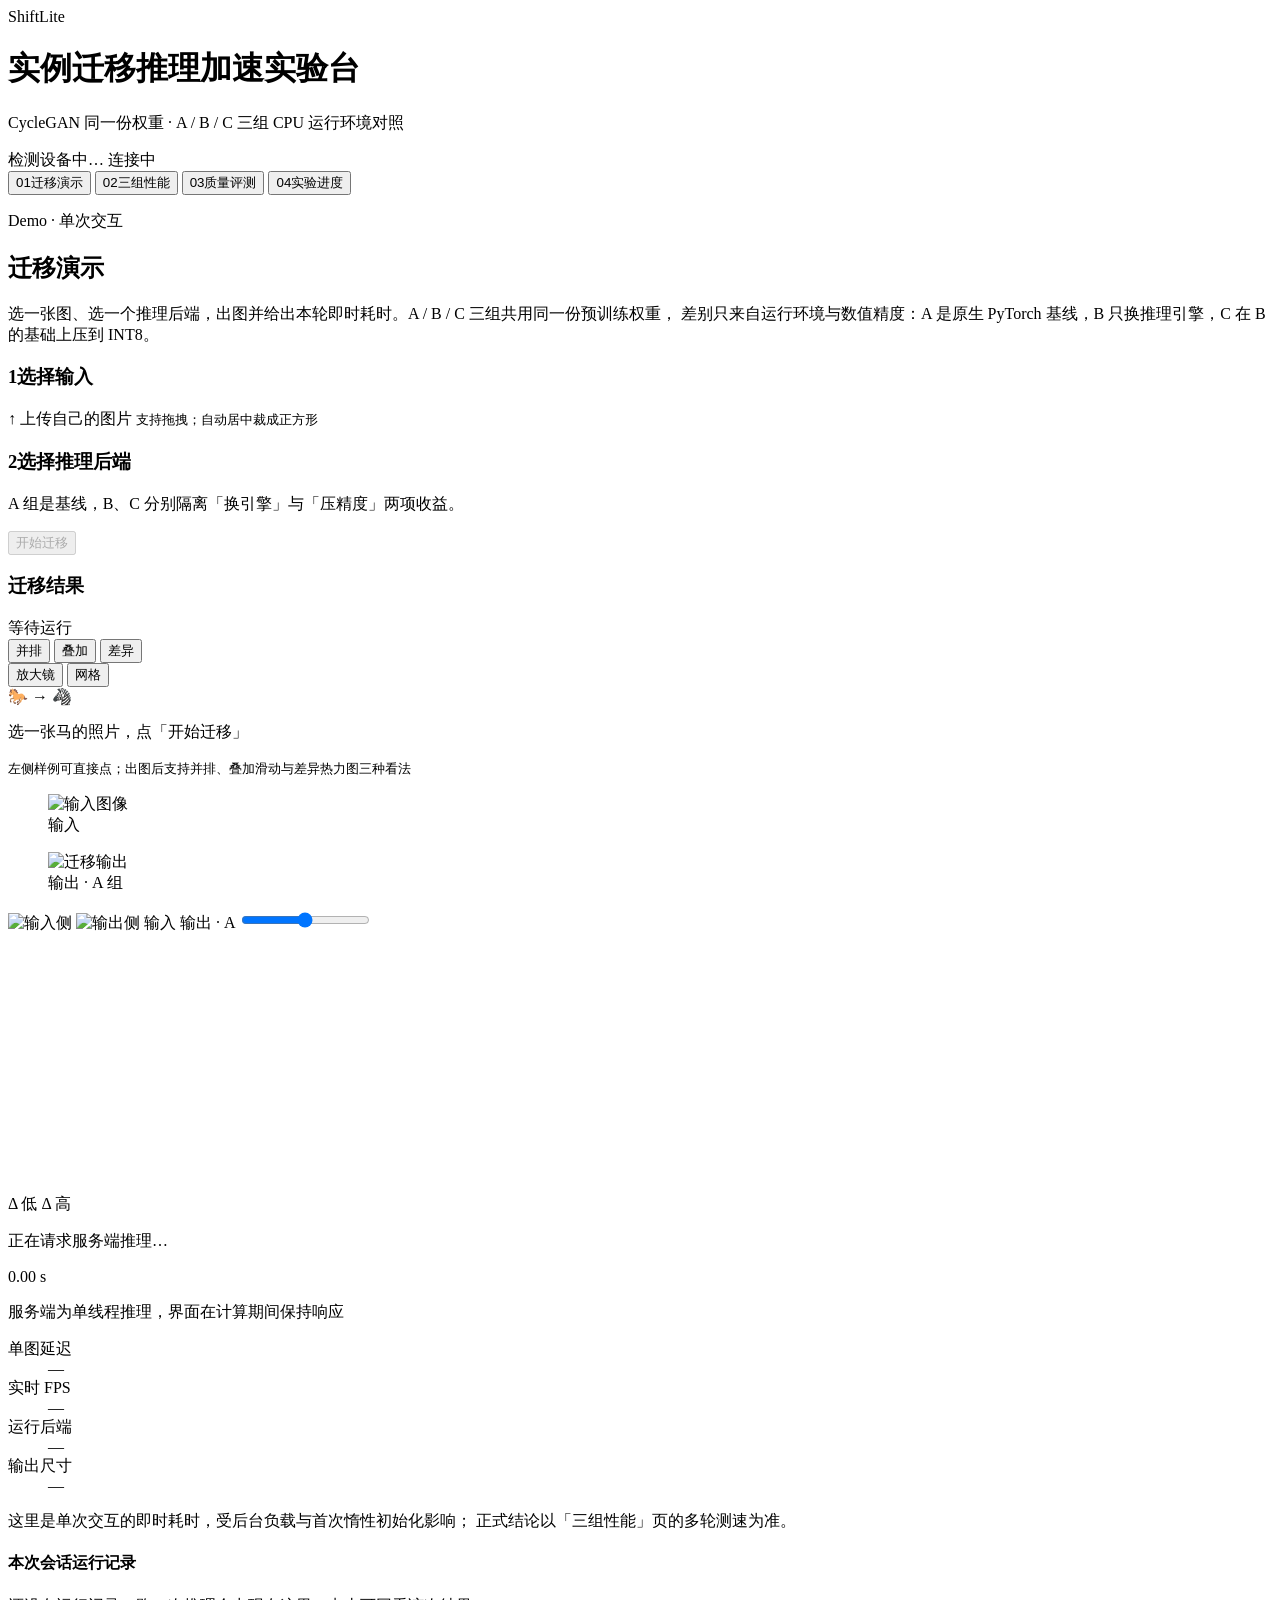
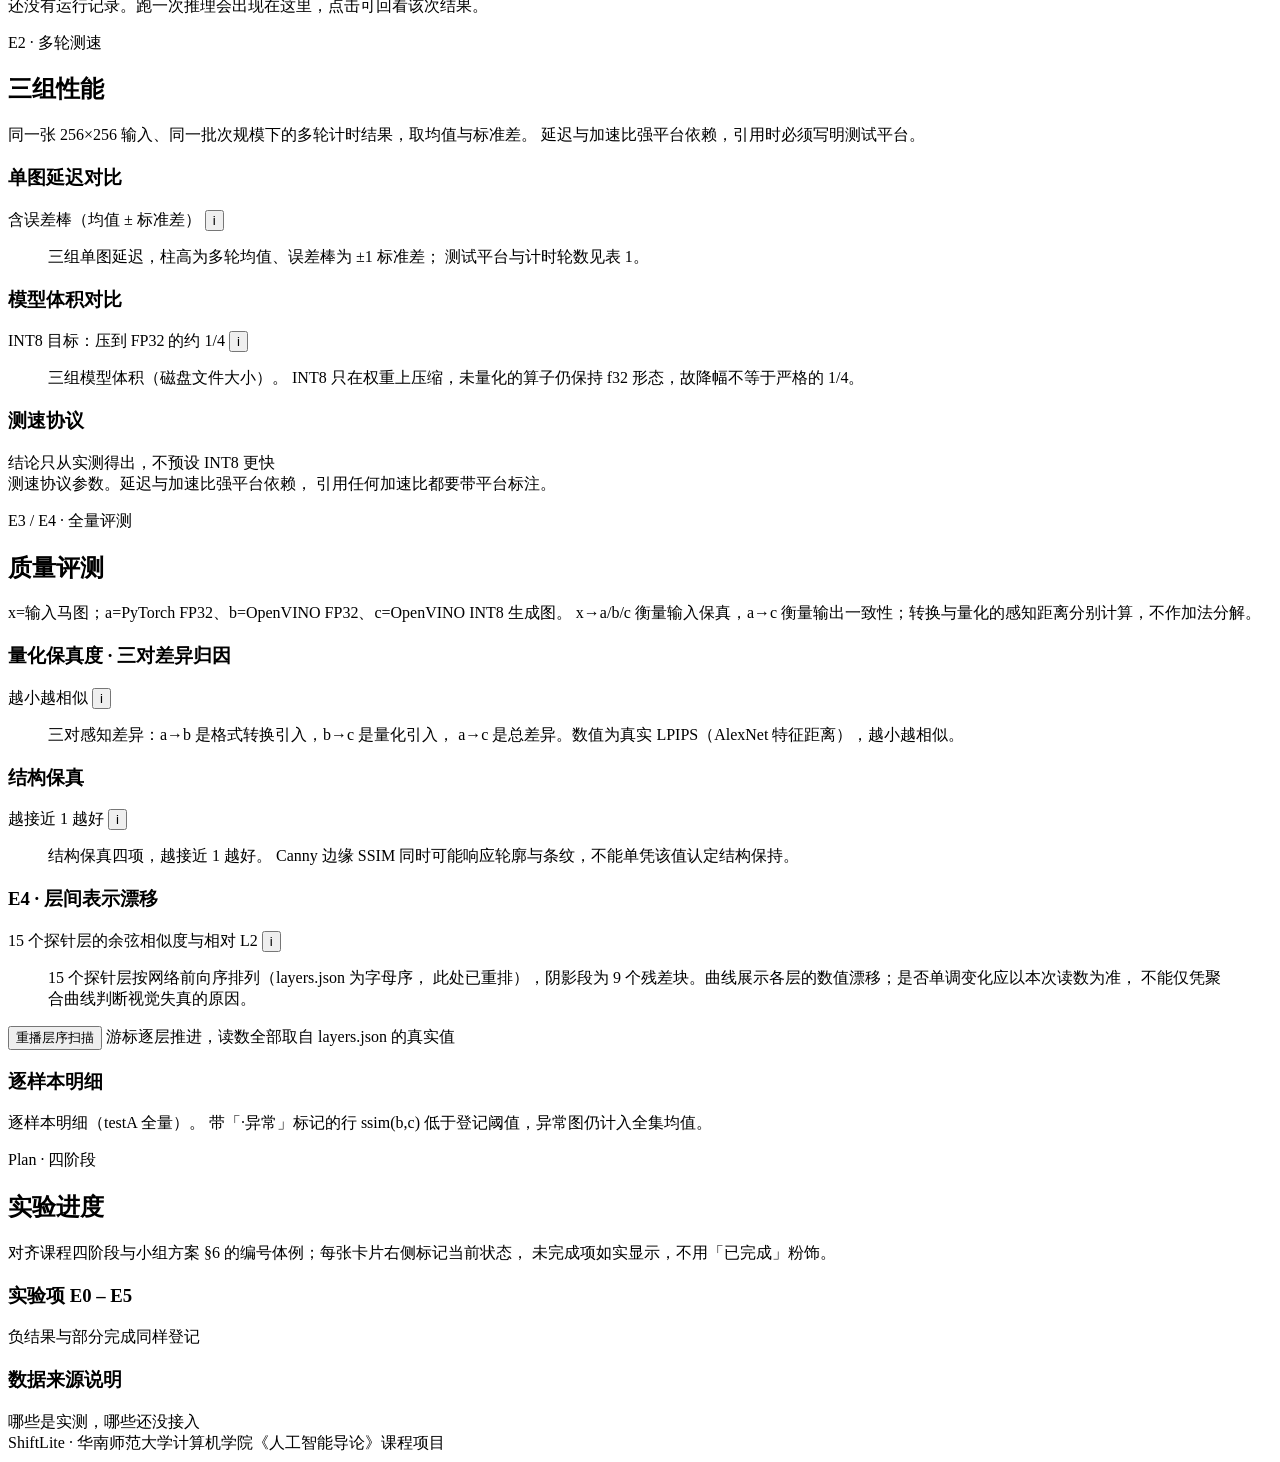
==== commit 2ae30bcc: "update 【P2】结构保真两处未兑现：Dice 承诺了没算，检测失败 10 例无单独记录与人工复核  #20 <a id="operations"></a> ## 2 环境和实验操作  | 操作 " ====
--- a/impl/web/index.html
+++ b/impl/web/index.html
@@ -230,8 +230,8 @@
     <header class="page__head">
       <p class="eyebrow">E3 / E4 · 全量评测</p>
       <h2 class="page__title">质量评测</h2>
-      <p class="page__lede">三路同输入出图后逐对比较：a=PyTorch FP32、b=OpenVINO FP32、c=OpenVINO INT8。
-        差异被拆成「转换引入」与「量化引入」两段，避免把两者混为一谈。</p>
+      <p class="page__lede">x=输入马图；a=PyTorch FP32、b=OpenVINO FP32、c=OpenVINO INT8 生成图。
+        x→a/b/c 衡量输入保真，a→c 衡量输出一致性；转换与量化的感知距离分别计算，不作加法分解。</p>
     </header>
 
     <div class="notice" id="qualityNotice" role="status"></div>
@@ -265,11 +265,11 @@
         <figure class="fig">
           <div class="chart" id="structChart"></div>
           <figcaption class="fig__cap"><span class="fig__no"></span>结构保真四项，越接近 1 越好。
-            边缘 SSIM 只在 Canny 边缘图上比较，过滤纹理只比轮廓。</figcaption>
+            Canny 边缘 SSIM 同时可能响应轮廓与条纹，不能单凭该值认定结构保持。</figcaption>
         </figure>
         <p class="panel__note" id="note-struct" hidden>
-          <b>SSIM</b>：全图结构相似度。<b>边缘 SSIM</b>：只在 Canny 边缘图上比较，过滤纹理只比轮廓，
-          用来判断主体轮廓是否被改写。两者背离说明变化集中在纹理而非结构。
+          <b>SSIM</b>：全图结构相似度。<b>边缘 SSIM</b>：在 Canny 边缘图上比较，条纹也会产生边缘。
+          输入/输出的掩码指标、背景指标与人工复核需要结合判断。
         </p>
       </section>
     </div>
@@ -283,8 +283,8 @@
       <figure class="fig">
         <div class="chart" id="layerChart"></div>
         <figcaption class="fig__cap"><span class="fig__no"></span>15 个探针层按网络前向序排列（layers.json 为字母序，
-          此处已重排），阴影段为 9 个残差块。余弦单调下降、相对 L2 单调上升，即量化误差沿深度逐级累积
-          而非集中在某一层。</figcaption>
+          此处已重排），阴影段为 9 个残差块。曲线展示各层的数值漂移；是否单调变化应以本次读数为准，
+          不能仅凭聚合曲线判断视觉失真的原因。</figcaption>
       </figure>
       <div class="layer-tools">
         <button class="chip-btn" id="layerReplay">重播层序扫描</button>
@@ -293,9 +293,9 @@
       <div class="layer-readout" id="layerReadout" aria-live="polite"></div>
       <p class="panel__note" id="note-layer" hidden>
         <b>做法</b>：同一批图分别过 FP32 与「插入伪量化节点」的 INT8 模拟图，在 15 个探针层取特征张量，
-        逐层算余弦相似度与相对 L2 范数。<b>读法</b>：余弦随深度单调下降、相对误差单调上升，说明量化误差在残差块里逐级累积，
-        而不是集中在某一层。探针层取自 ResNet 生成器的下采样段、9 个残差块与上采样段，
-        尾部解码层负责把层内漂移「翻译」成肉眼可见的纹理差别。
+        逐层算余弦相似度与相对 L2 范数。<b>读法</b>：余弦越低或相对 L2 越高，说明该层两组特征的数值差异越大。
+        探针层取自 ResNet 生成器的下采样段、9 个残差块与上采样段；
+        这些聚合量不证明误差单调累积，也不直接证明具体视觉失真由哪一层造成。
       </p>
     </section>
 
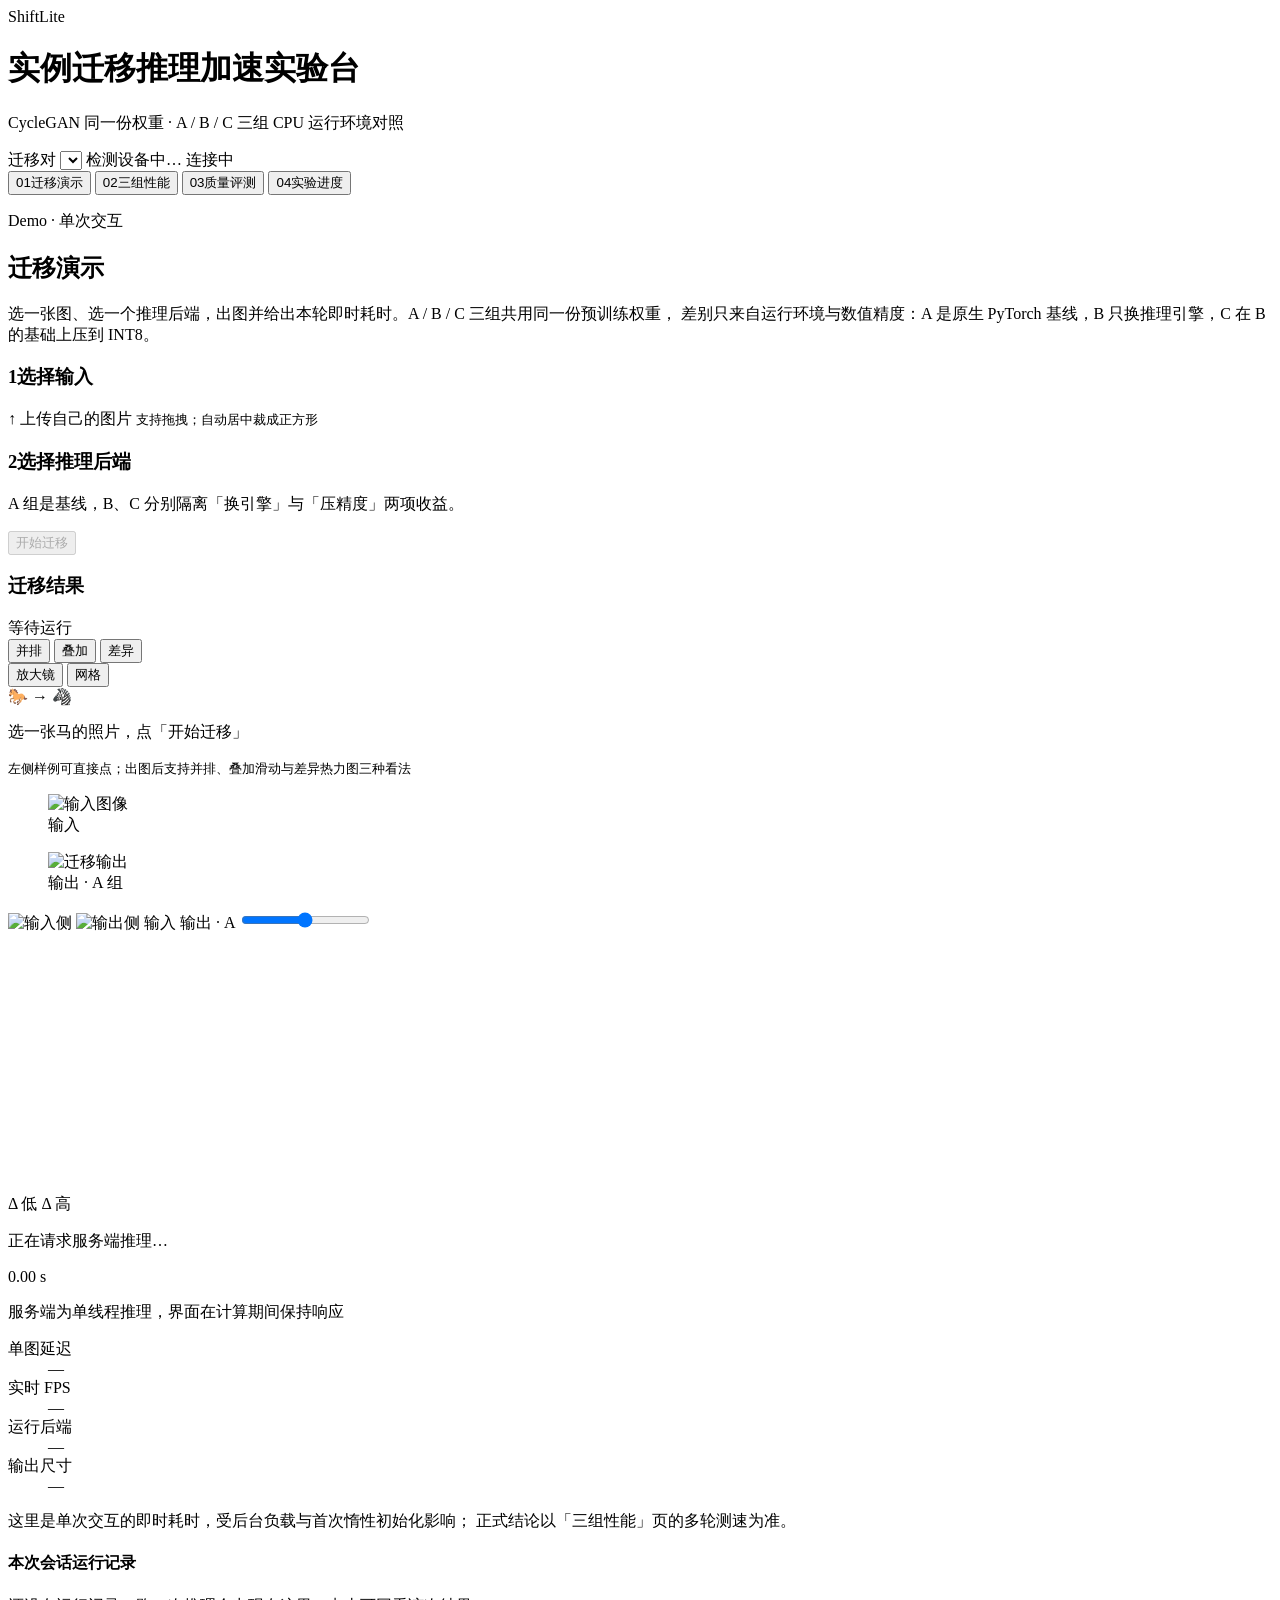
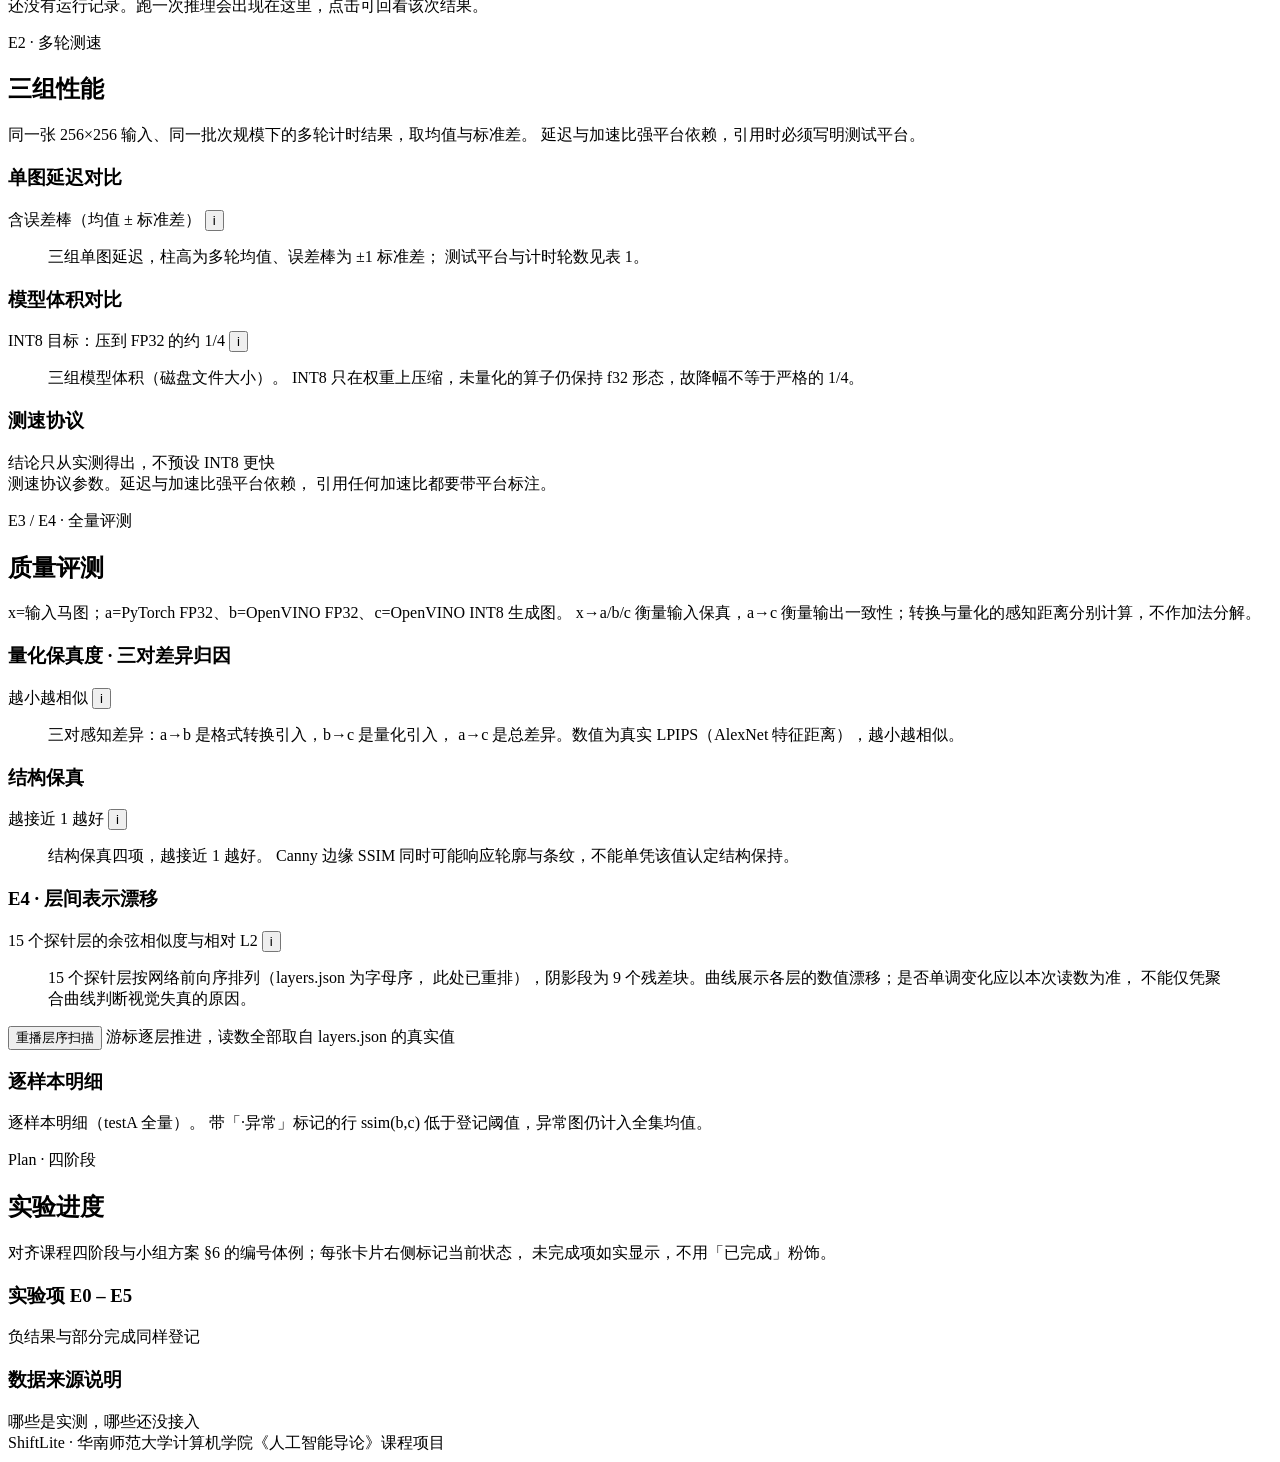
==== commit 6271dd07: "feat(web): 迁移对切换 + 评测集按角色命名 一、评测集目录改为按角色命名（修一个会误导人方向错误） 原实现把 pair 的输入域画面写进 eval/testA、参照域写进 eval/tes" ====
--- a/impl/web/index.html
+++ b/impl/web/index.html
@@ -21,6 +21,11 @@
       </div>
     </div>
     <div class="masthead__meta">
+      <label class="pairpick">
+        <span class="pairpick__label">迁移对</span>
+        <select id="pairSelect" aria-label="选择迁移对"></select>
+      </label>
+      <span class="chip" id="pairTypeChip" hidden></span>
       <span class="chip" id="deviceChip">检测设备中…</span>
       <span class="chip is-bad" id="statusChip"><i></i>连接中</span>
     </div>
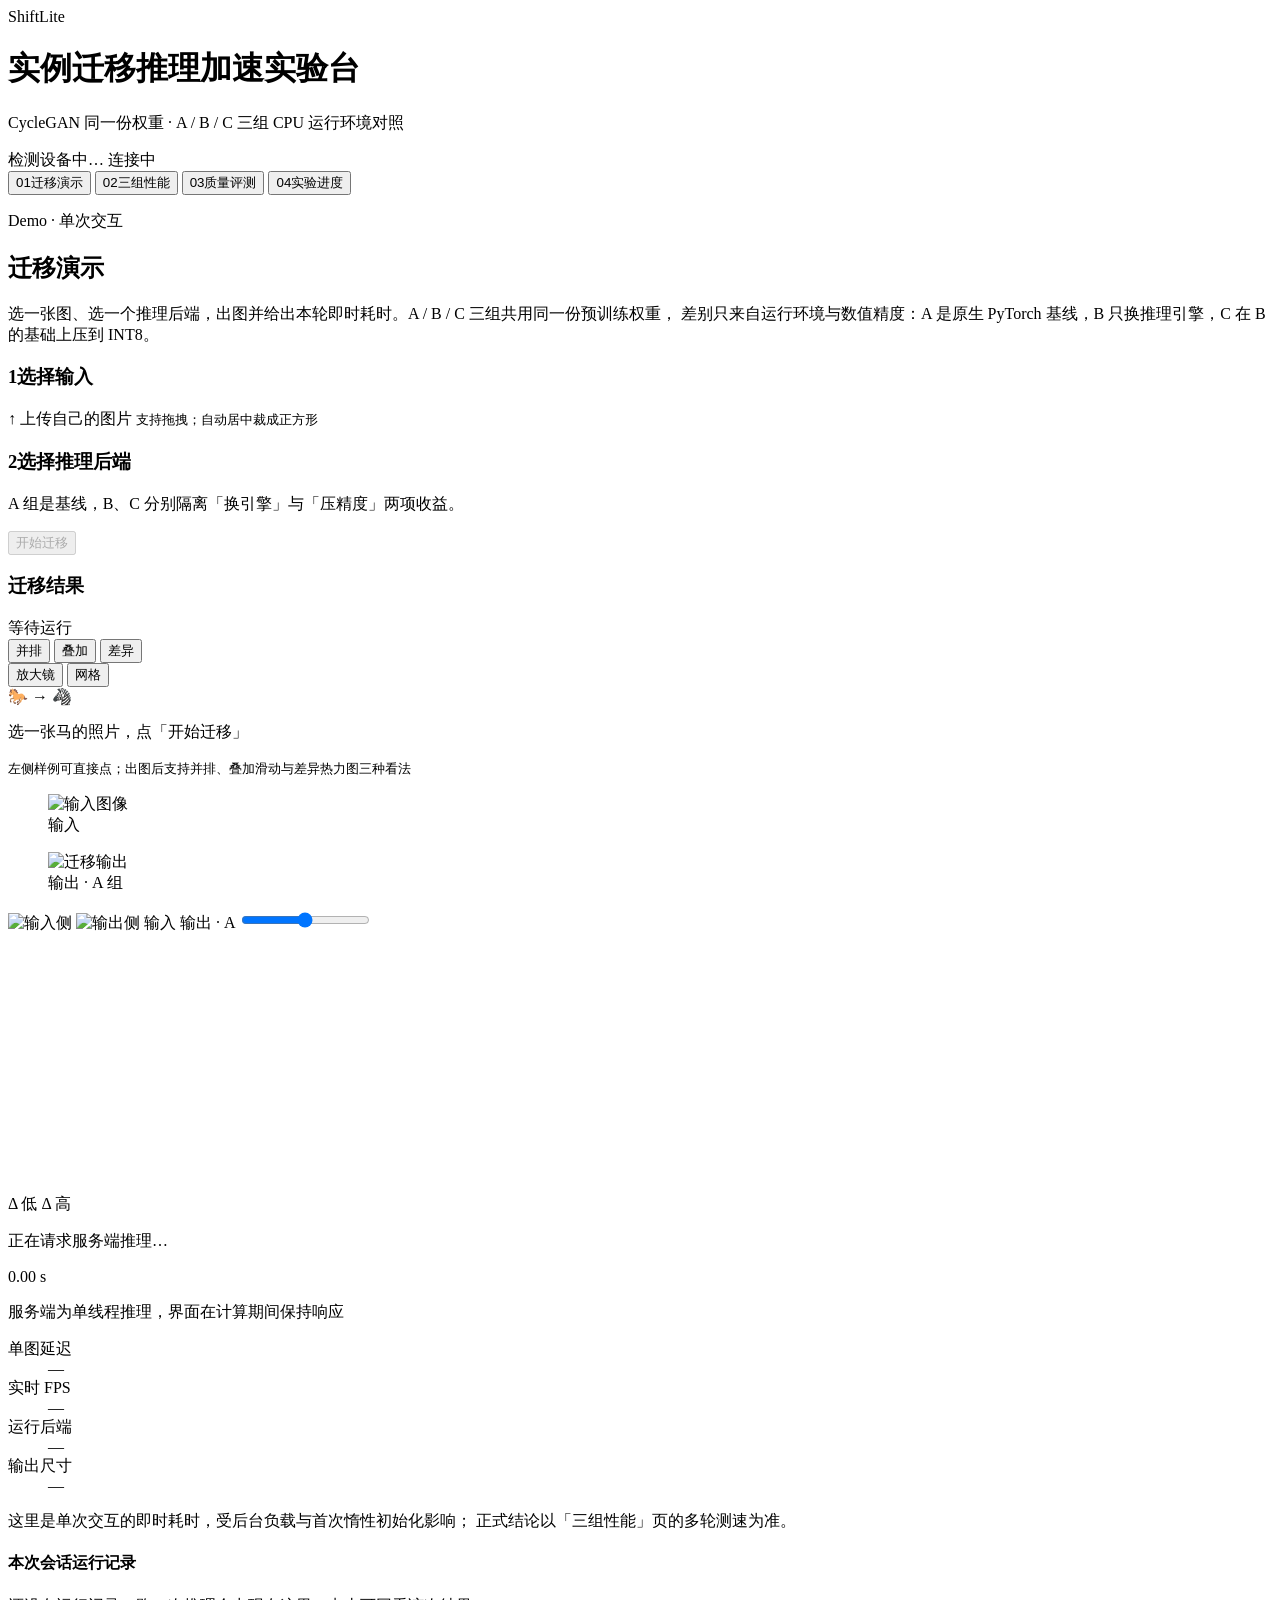
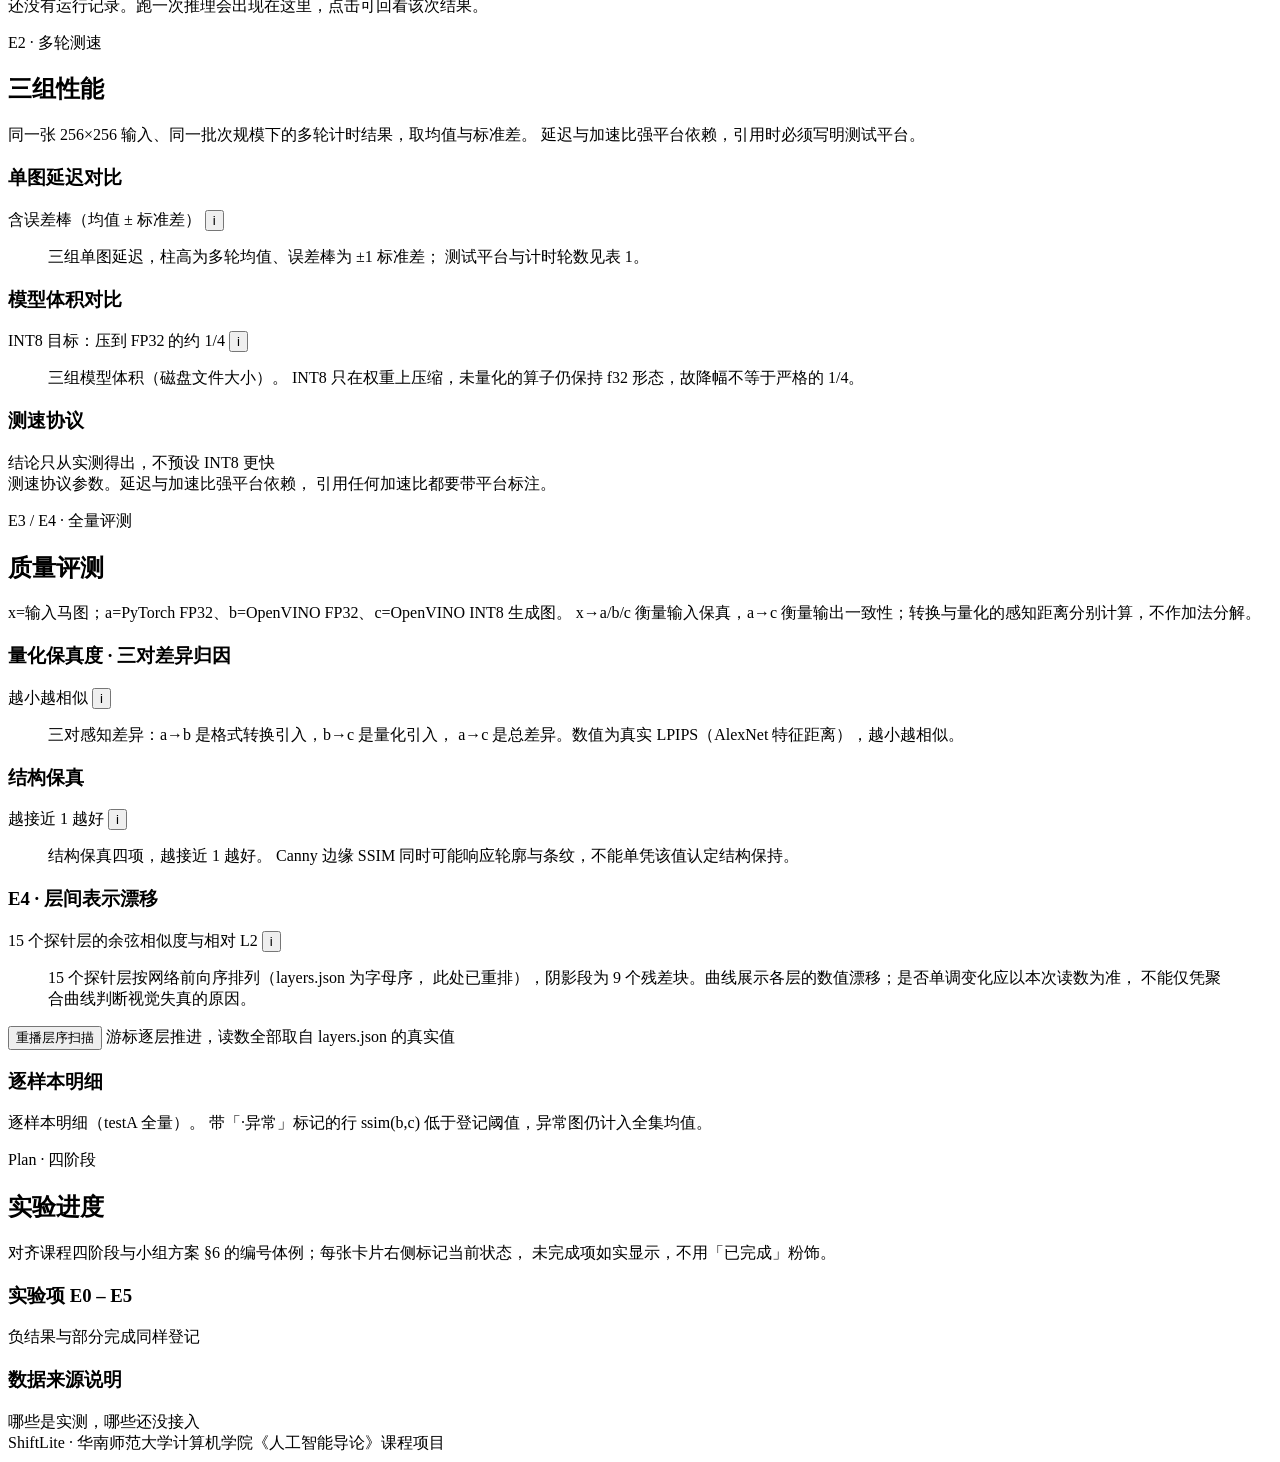
==== commit f0734765: "Merge pull request #31 from camdies/main feat: 补齐结构评测 Dice、检测失败人工复核与复现交付（#20）" ====
--- a/impl/web/index.html
+++ b/impl/web/index.html
@@ -21,11 +21,6 @@
       </div>
     </div>
     <div class="masthead__meta">
-      <label class="pairpick">
-        <span class="pairpick__label">迁移对</span>
-        <select id="pairSelect" aria-label="选择迁移对"></select>
-      </label>
-      <span class="chip" id="pairTypeChip" hidden></span>
       <span class="chip" id="deviceChip">检测设备中…</span>
       <span class="chip is-bad" id="statusChip"><i></i>连接中</span>
     </div>
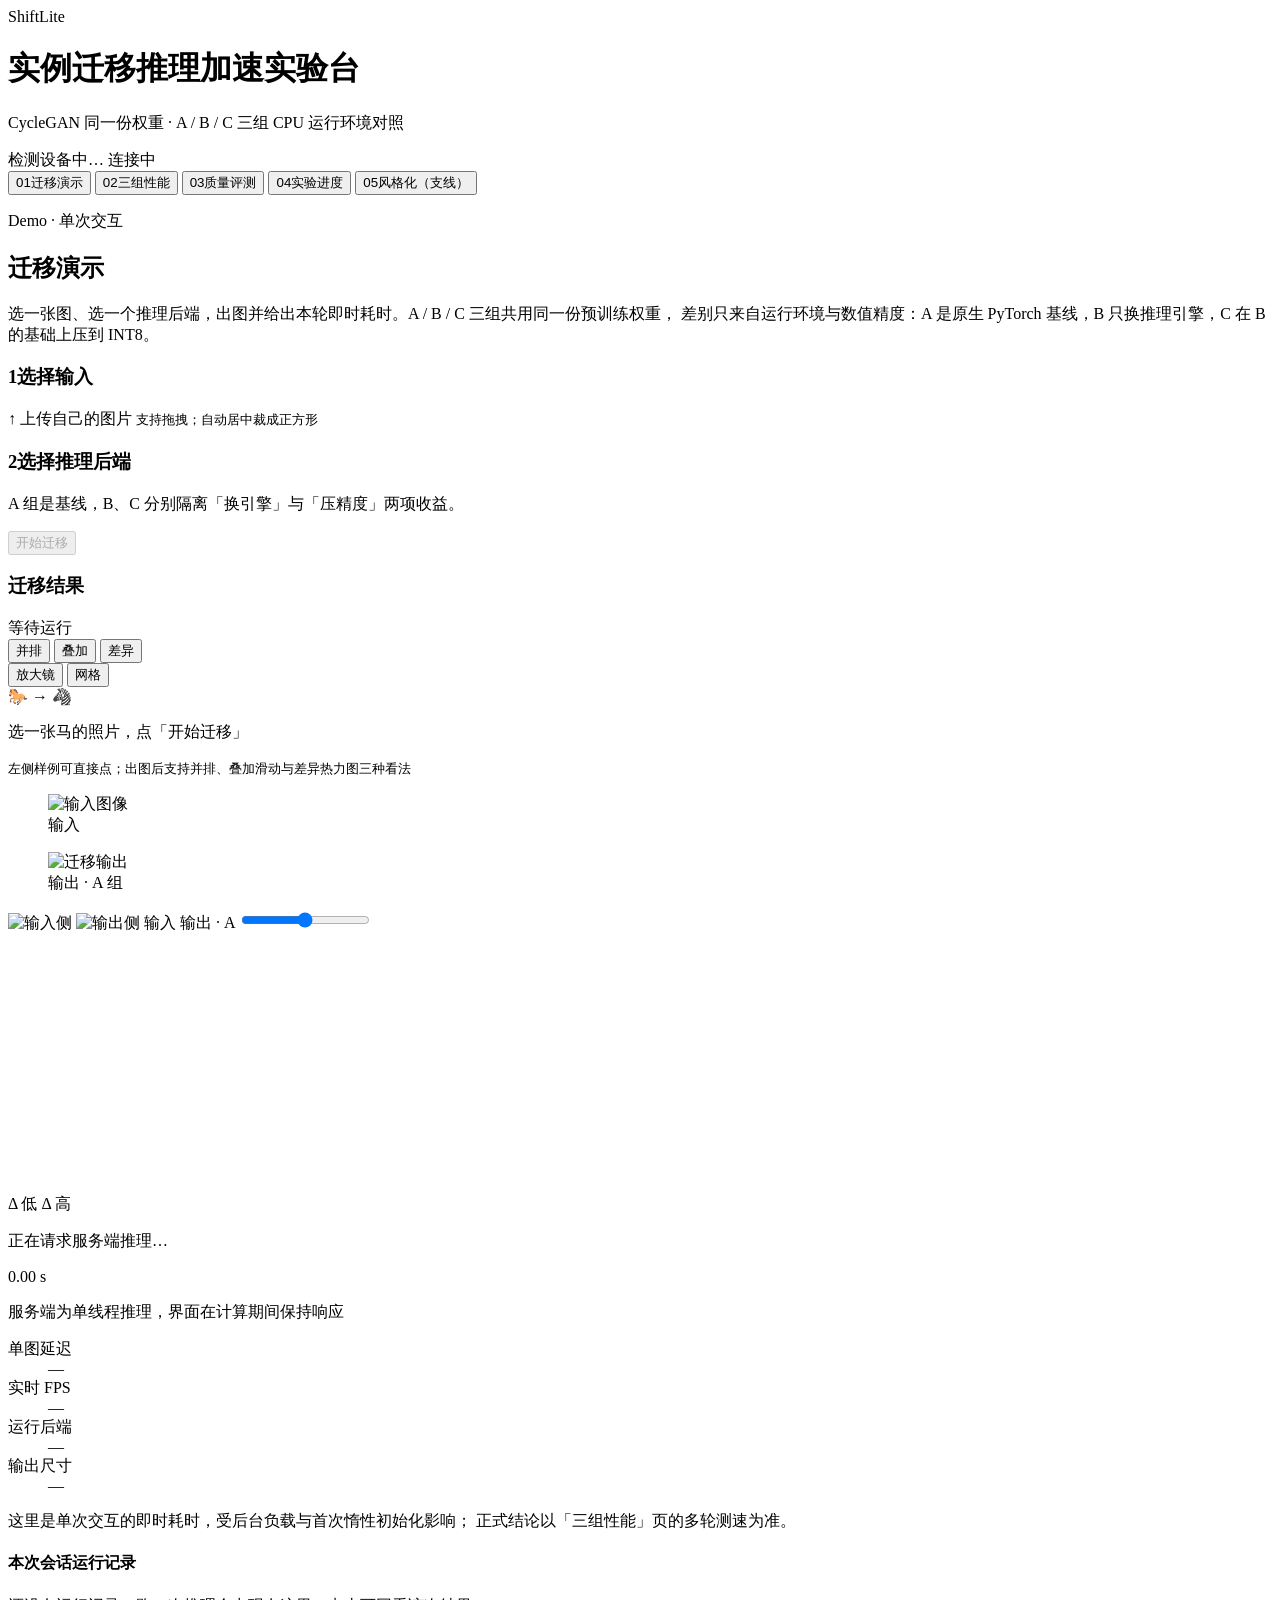
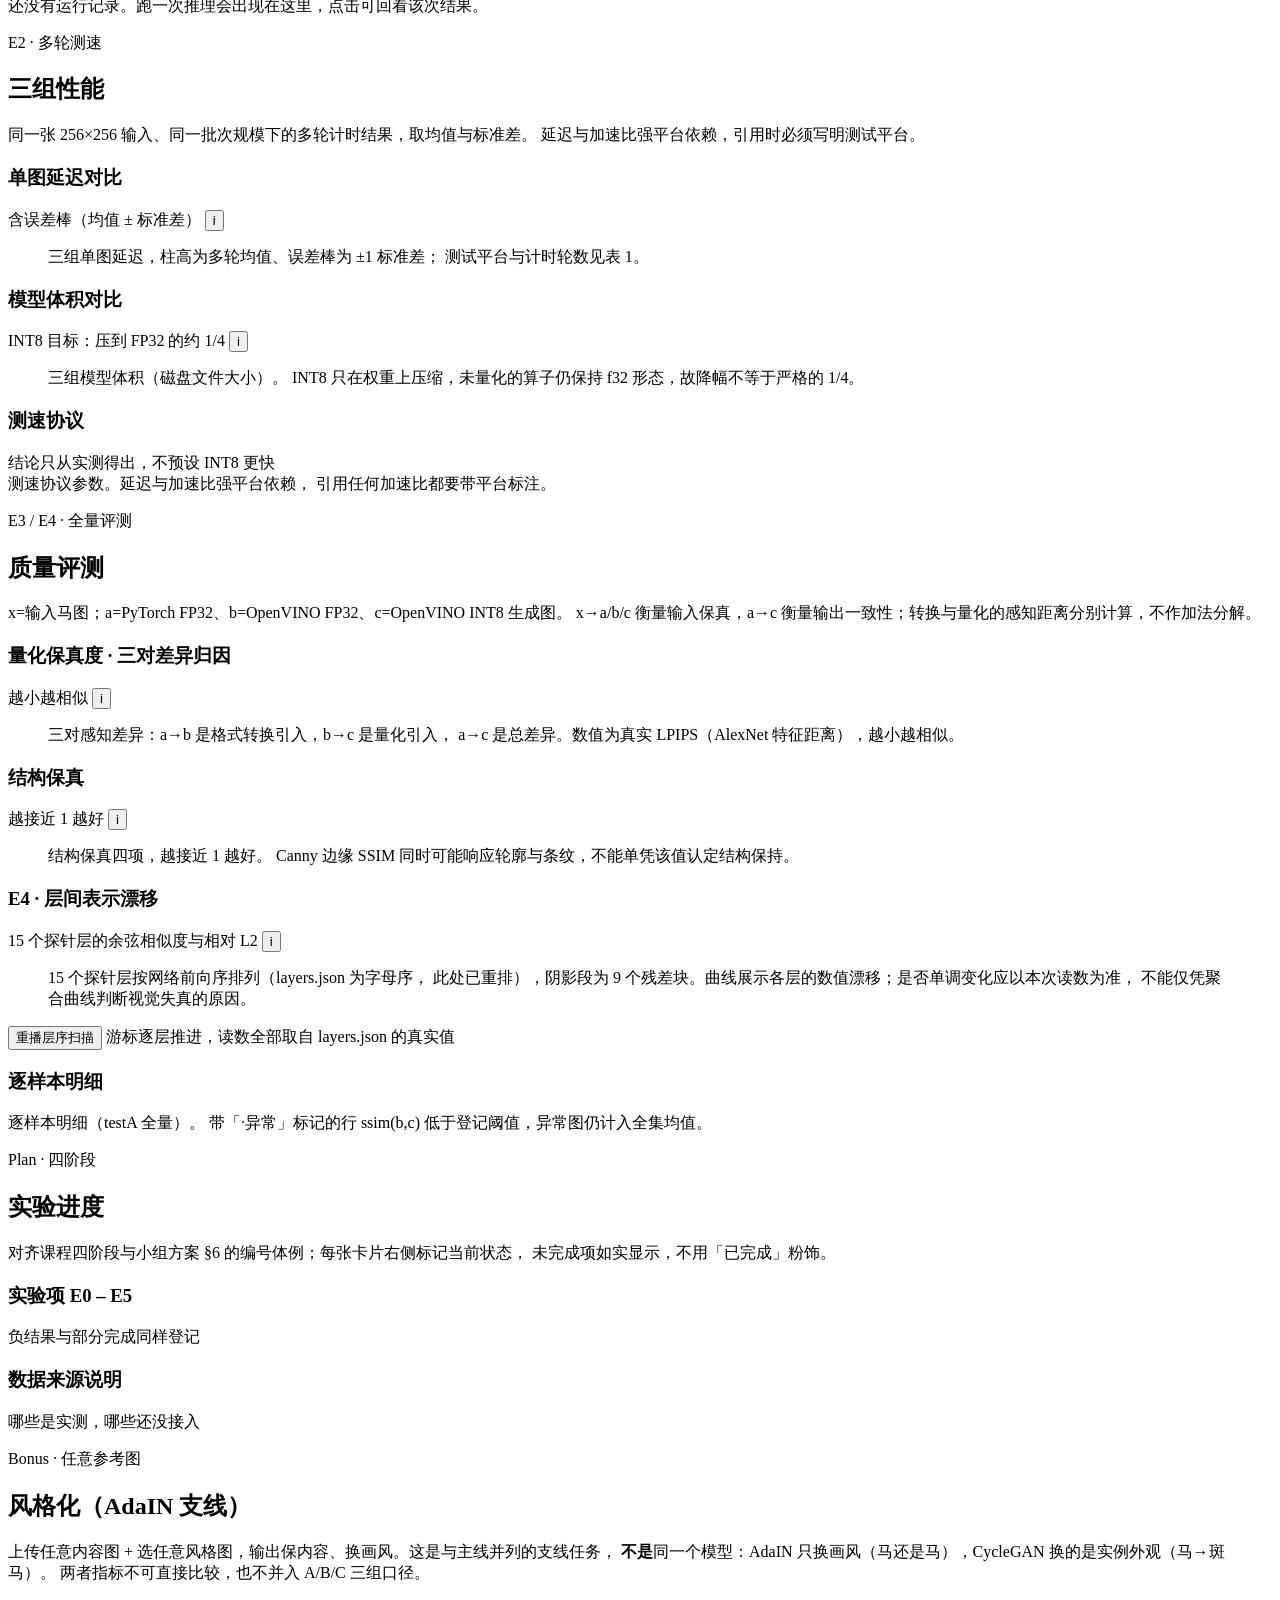
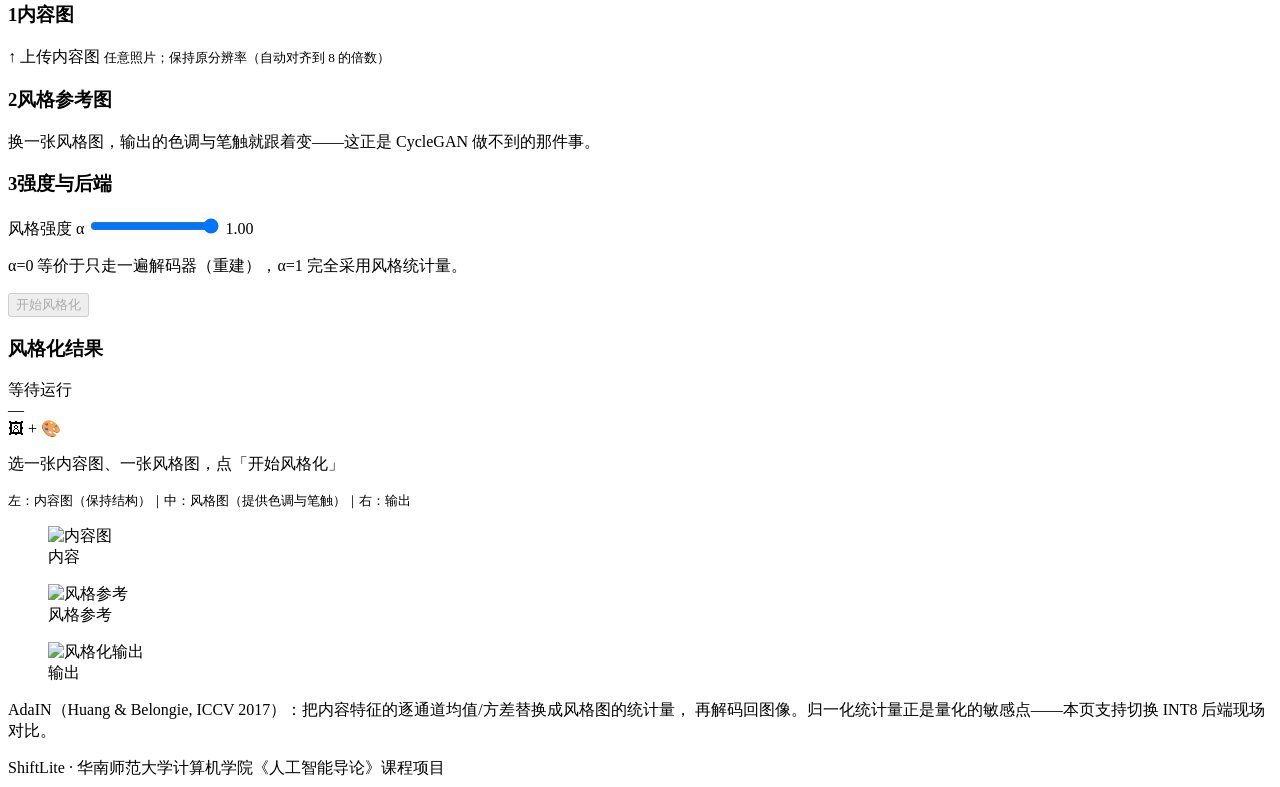
==== commit 792cb4d4: "feat(stylize): AdaIN 支线——任意参考图风格化 + INT8 对照实验（#32） 新增独立支线 impl/stylize/：内容图 + 风格参考图 → 保内容、换画风。 与主线口径" ====
--- a/impl/web/index.html
+++ b/impl/web/index.html
@@ -43,6 +43,10 @@
             data-panel="plan" tabindex="-1">
       <span class="tab__idx">04</span><span class="tab__label">实验进度</span>
     </button>
+    <button class="tab" role="tab" id="tab-style" aria-controls="page-style" aria-selected="false"
+            data-panel="style" tabindex="-1">
+      <span class="tab__idx">05</span><span class="tab__label">风格化（支线）</span>
+    </button>
     <span class="tabbar__indicator" id="tabIndicator" aria-hidden="true"></span>
   </nav>
 </header>
@@ -336,6 +340,91 @@
     </section>
   </section>
 
+  <!-- ══════════ 05 风格化（AdaIN 支线，issue #32） ══════════ -->
+  <section class="page" id="page-style" role="tabpanel" aria-labelledby="tab-style" tabindex="0">
+    <header class="page__head">
+      <p class="eyebrow">Bonus · 任意参考图</p>
+      <h2 class="page__title">风格化（AdaIN 支线）</h2>
+      <p class="page__lede">上传任意内容图 + 选任意风格图，输出保内容、换画风。这是与主线并列的支线任务，
+        <b>不是</b>同一个模型：AdaIN 只换画风（马还是马），CycleGAN 换的是实例外观（马→斑马）。
+        两者指标不可直接比较，也不并入 A/B/C 三组口径。</p>
+    </header>
+
+    <div class="layout-demo">
+      <aside class="rail">
+        <section class="step">
+          <h3 class="step__title"><span class="step__num" aria-hidden="true">1</span>内容图</h3>
+          <div class="samples" id="styleContents" role="radiogroup" aria-label="内容图"></div>
+          <label class="dropzone" id="styleUploadLabel">
+            <input type="file" id="styleFileInput" accept="image/*" hidden>
+            <span class="up-icon" aria-hidden="true">↑</span>
+            <span>上传内容图</span>
+            <small>任意照片；保持原分辨率（自动对齐到 8 的倍数）</small>
+          </label>
+        </section>
+
+        <section class="step">
+          <h3 class="step__title"><span class="step__num" aria-hidden="true">2</span>风格参考图</h3>
+          <div class="samples" id="styleRefs" role="radiogroup" aria-label="风格参考图"></div>
+          <p class="hint">换一张风格图，输出的色调与笔触就跟着变——这正是 CycleGAN 做不到的那件事。</p>
+        </section>
+
+        <section class="step">
+          <h3 class="step__title"><span class="step__num" aria-hidden="true">3</span>强度与后端</h3>
+          <label class="alpha-row">
+            <span>风格强度 α</span>
+            <input type="range" id="alphaRange" min="0" max="1" step="0.05" value="1">
+            <output id="alphaOut">1.00</output>
+          </label>
+          <div class="segments" id="styleBackends" role="radiogroup" aria-label="推理后端"></div>
+          <p class="hint">α=0 等价于只走一遍解码器（重建），α=1 完全采用风格统计量。</p>
+        </section>
+
+        <button class="btn btn--primary" id="styleRunBtn" disabled>开始风格化</button>
+        <p class="note" id="styleNote" role="status" aria-live="polite"></p>
+      </aside>
+
+      <section class="viewer" aria-label="风格化结果">
+        <div class="viewer__head">
+          <div class="viewer__title">
+            <h3>风格化结果</h3>
+            <span class="badge" id="styleBadge">等待运行</span>
+          </div>
+          <div class="segtool" role="group" aria-label="对照">
+            <span class="hint" id="styleMeta">—</span>
+          </div>
+        </div>
+
+        <div class="stage" id="styleStage" data-mode="side" data-has="0">
+          <div class="stage__empty" id="styleEmpty">
+            <div class="art" aria-hidden="true">🖼 + 🎨</div>
+            <p>选一张内容图、一张风格图，点「开始风格化」</p>
+            <small>左：内容图（保持结构）｜中：风格图（提供色调与笔触）｜右：输出</small>
+          </div>
+          <div class="compare" id="styleCompare">
+            <figure class="pane">
+              <img id="styleImgIn" alt="内容图">
+              <figcaption>内容</figcaption>
+            </figure>
+            <figure class="pane">
+              <img id="styleImgRef" alt="风格参考">
+              <figcaption>风格参考</figcaption>
+            </figure>
+            <figure class="pane">
+              <img id="styleImgOut" alt="风格化输出">
+              <figcaption id="styleCapOut">输出</figcaption>
+            </figure>
+          </div>
+        </div>
+
+        <p class="note" id="styleHint">
+          AdaIN（Huang &amp; Belongie, ICCV 2017）：把内容特征的逐通道均值/方差替换成风格图的统计量，
+          再解码回图像。归一化统计量正是量化的敏感点——本页支持切换 INT8 后端现场对比。
+        </p>
+      </section>
+    </div>
+  </section>
+
 </main>
 
 <footer class="footer">
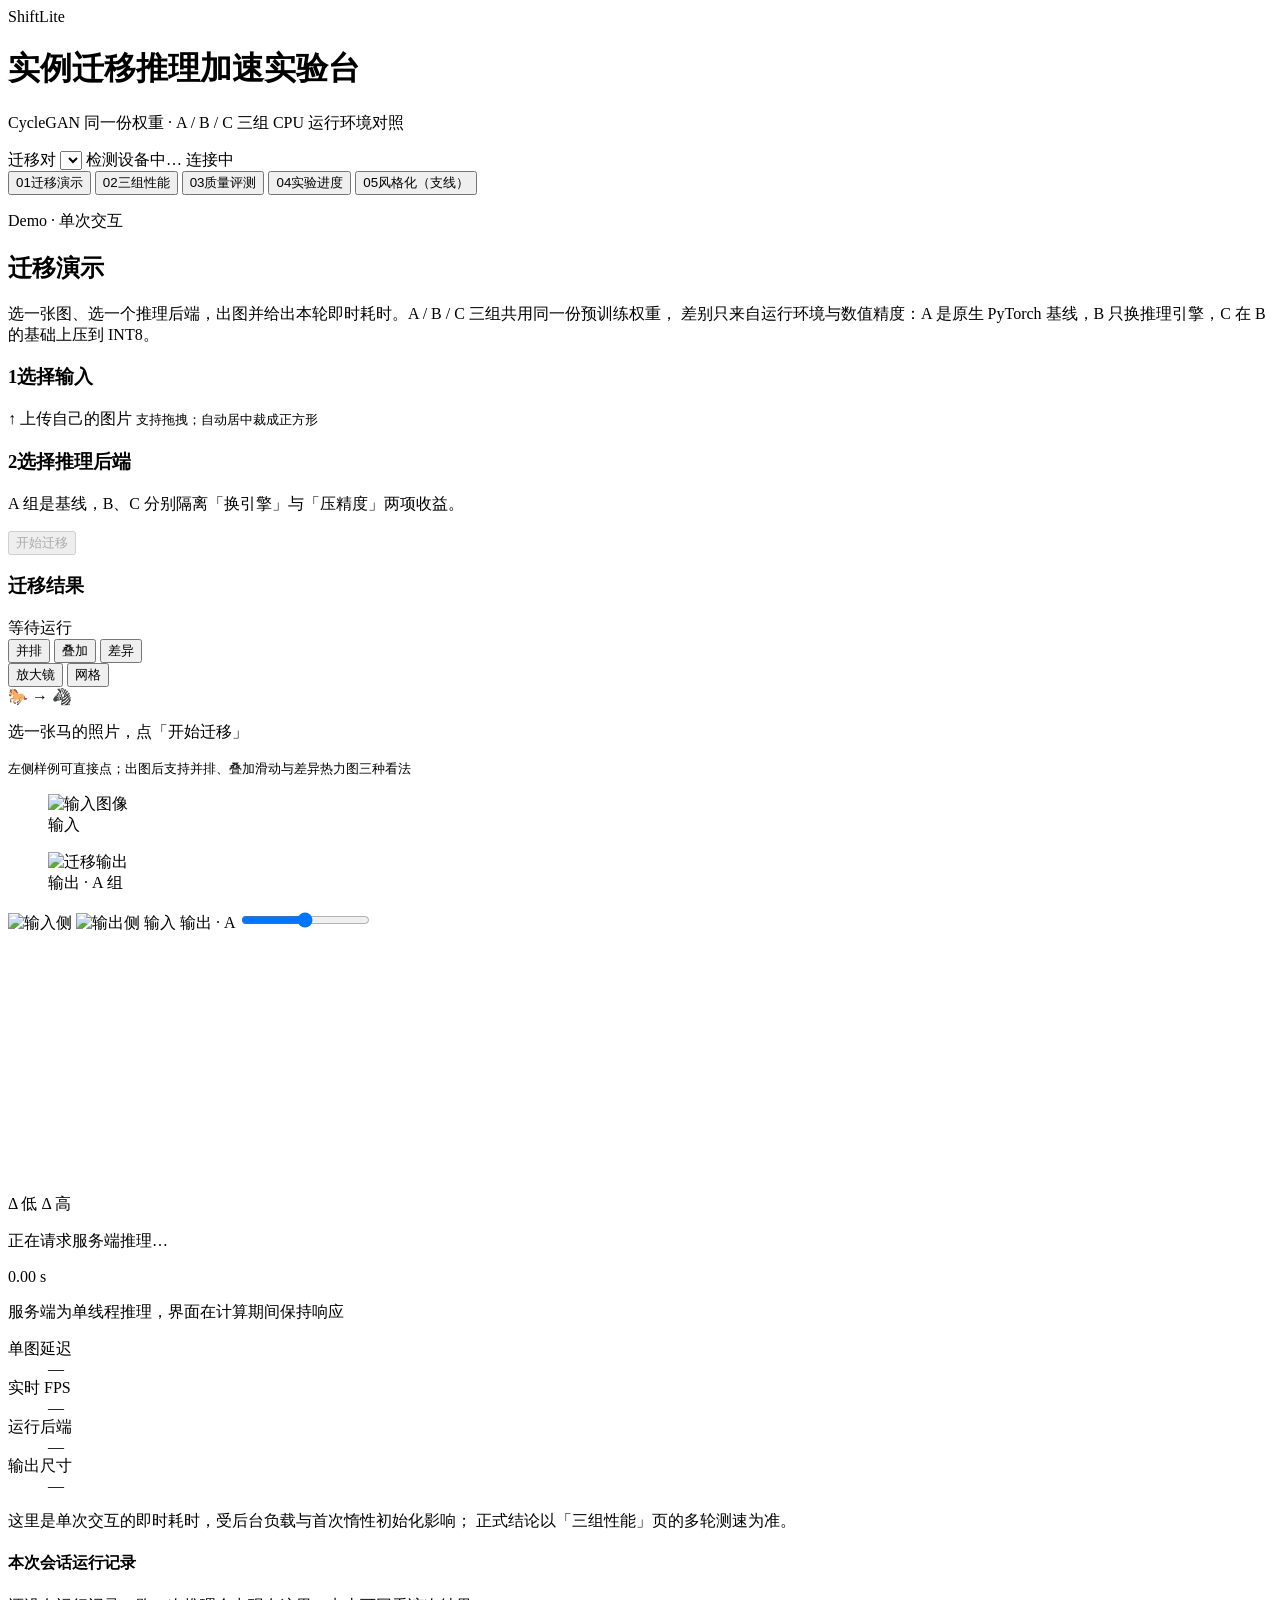
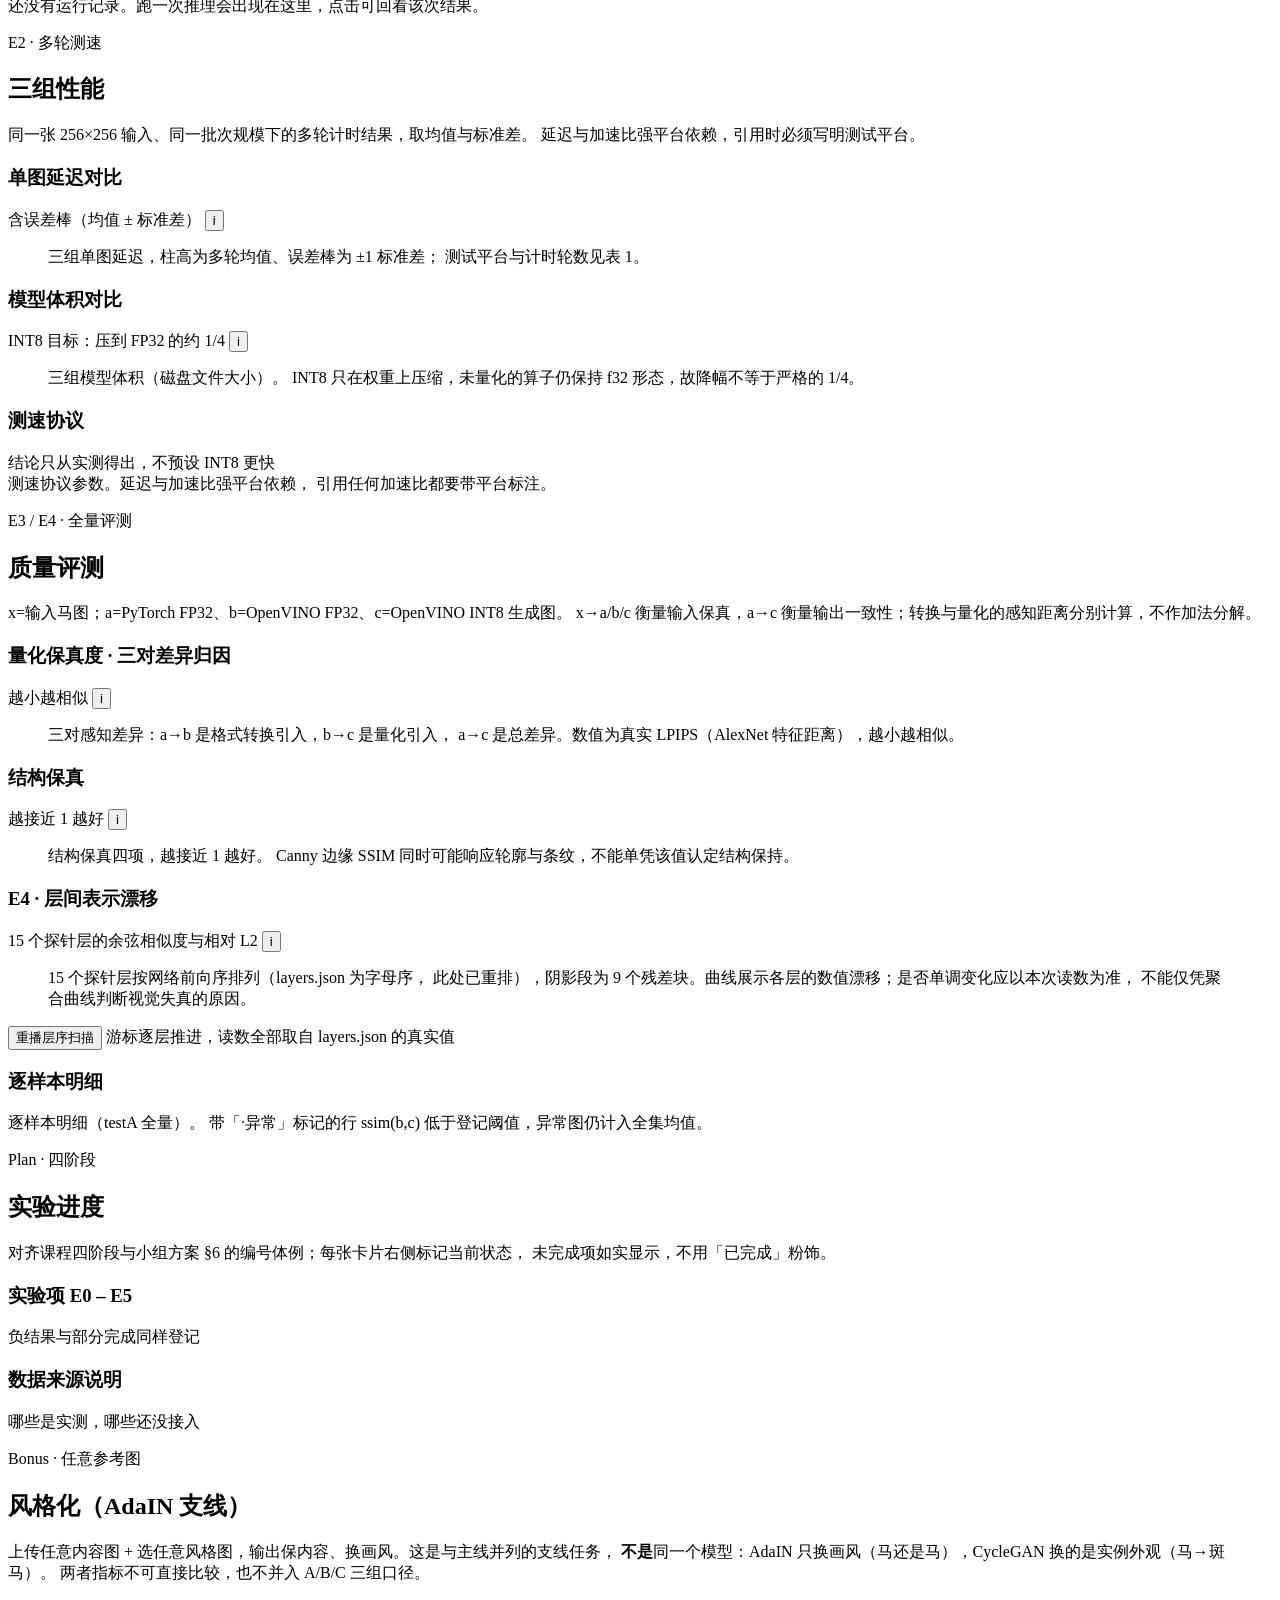
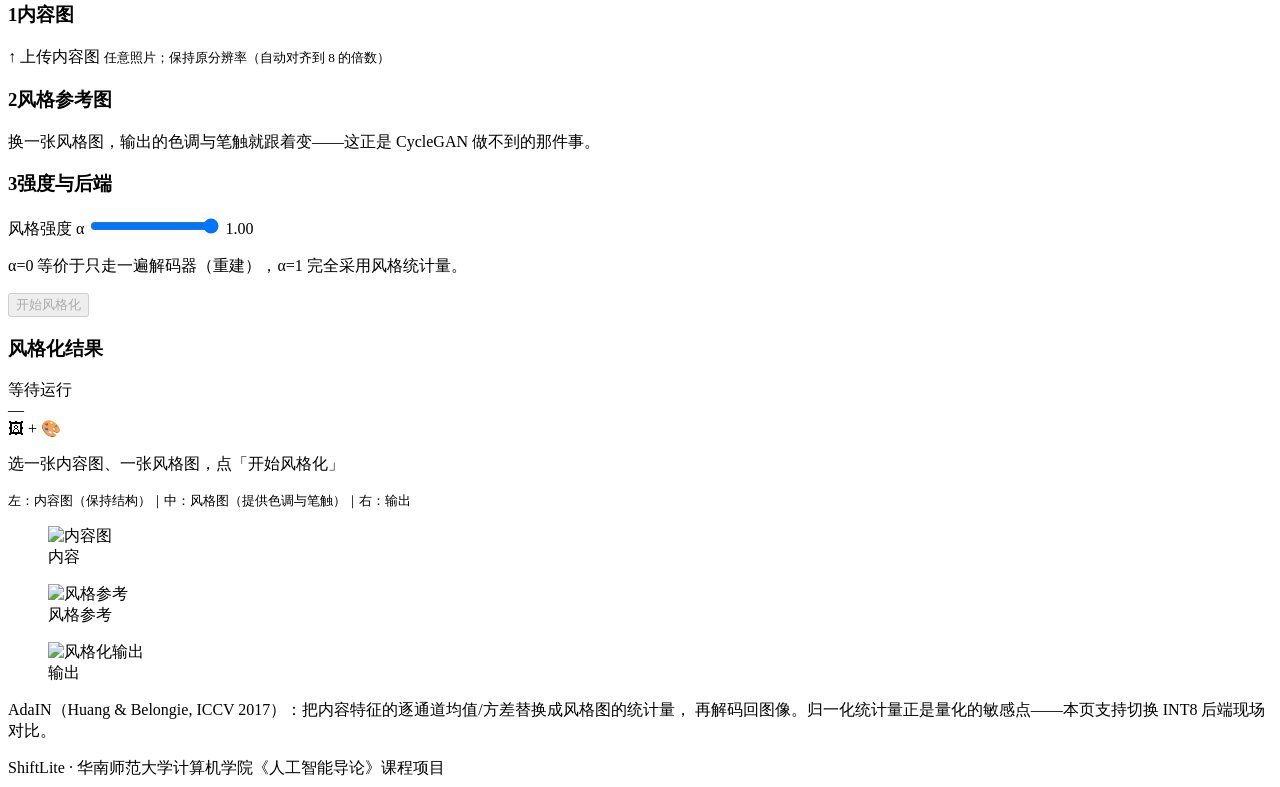
==== commit ab9b4871: "Merge remote-tracking branch 'origin/main' into feat/pair-engine # Conflicts: #	impl/.gitignore #	im" ====
--- a/impl/web/index.html
+++ b/impl/web/index.html
@@ -21,6 +21,11 @@
       </div>
     </div>
     <div class="masthead__meta">
+      <label class="pairpick">
+        <span class="pairpick__label">迁移对</span>
+        <select id="pairSelect" aria-label="选择迁移对"></select>
+      </label>
+      <span class="chip" id="pairTypeChip" hidden></span>
       <span class="chip" id="deviceChip">检测设备中…</span>
       <span class="chip is-bad" id="statusChip"><i></i>连接中</span>
     </div>
